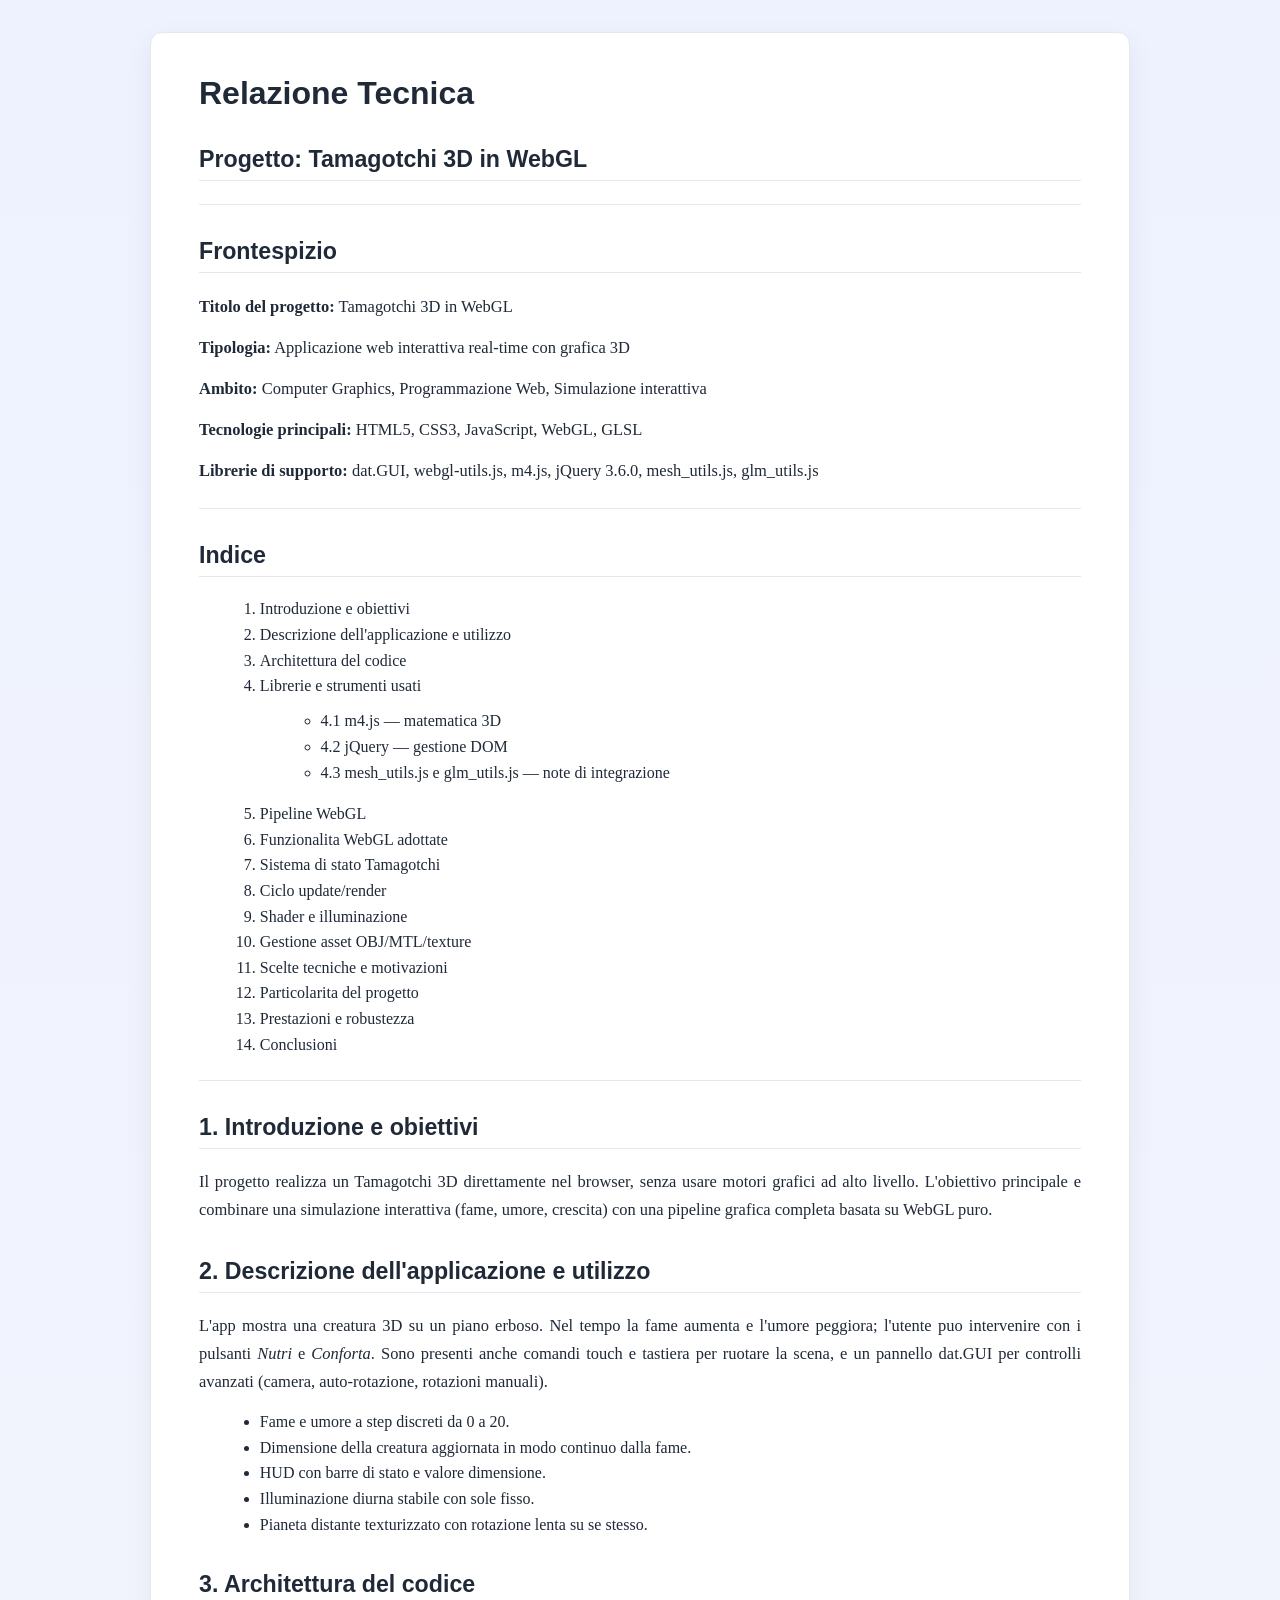
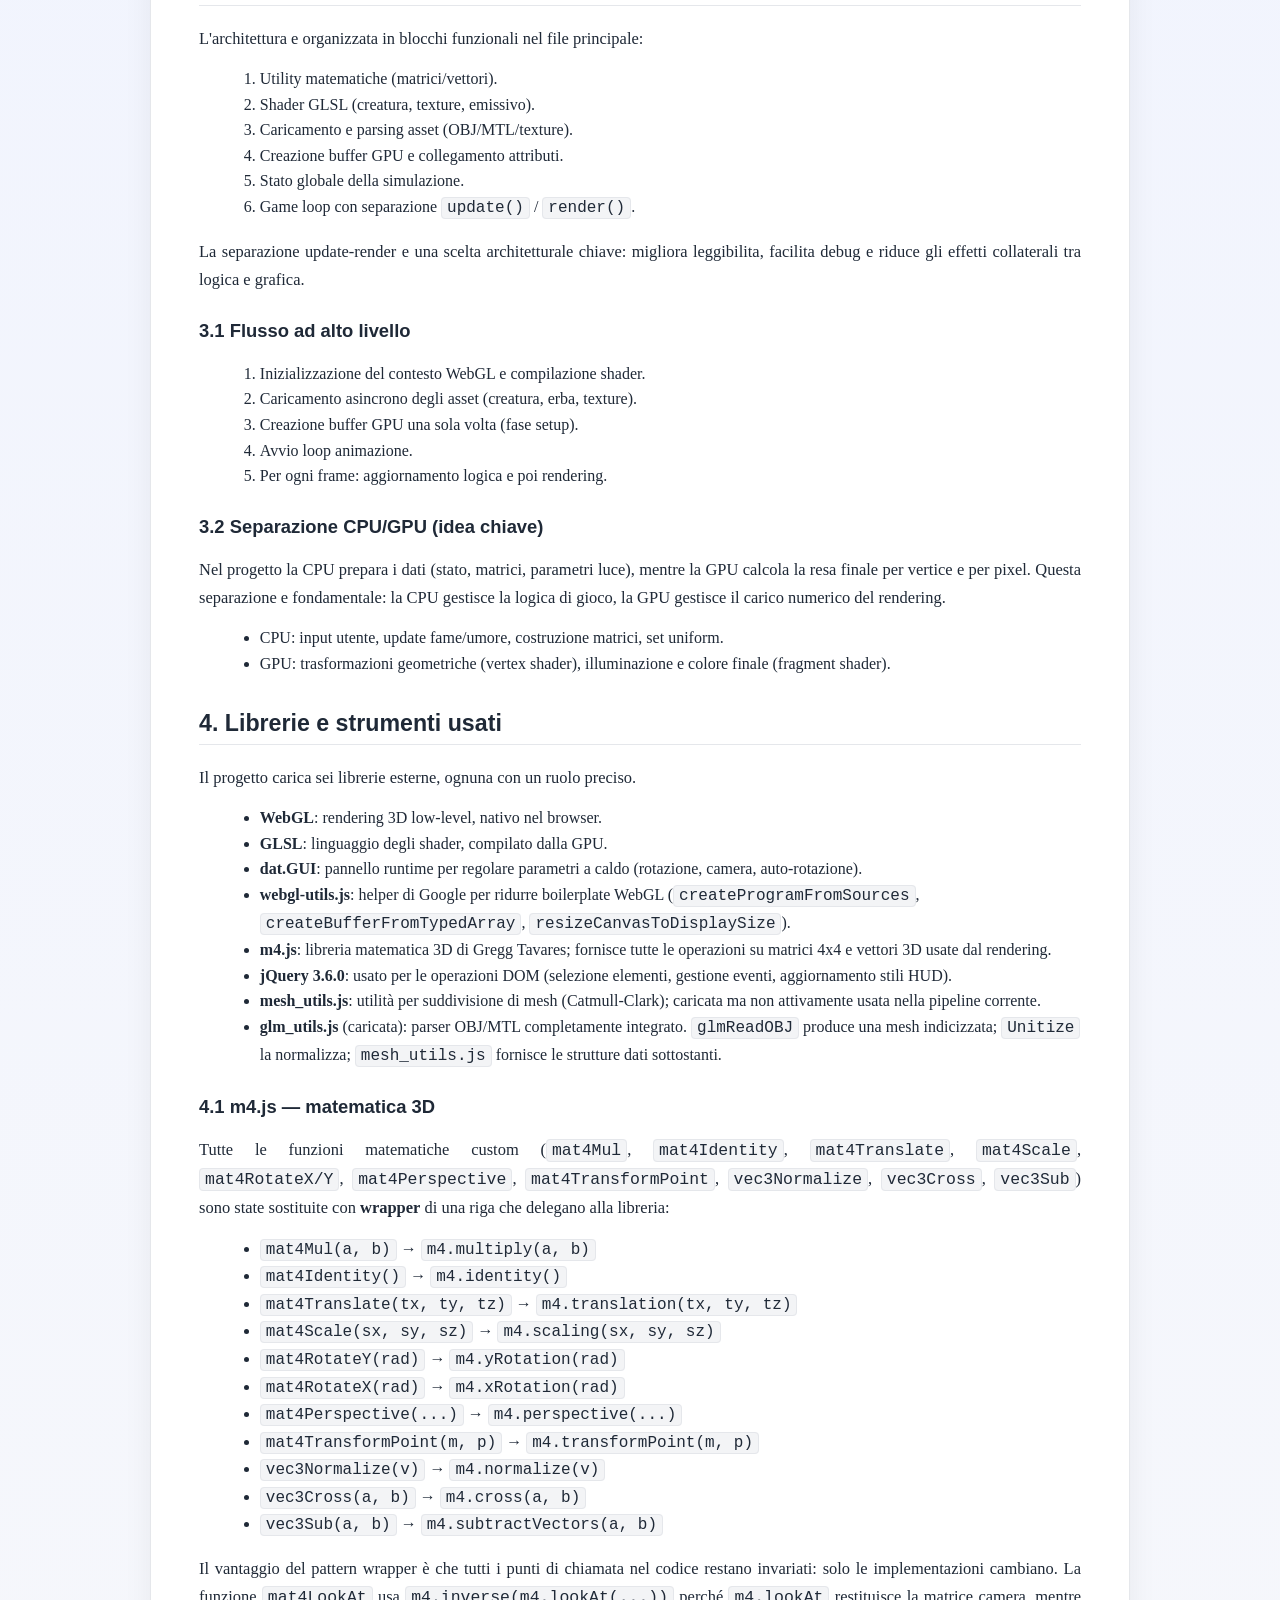
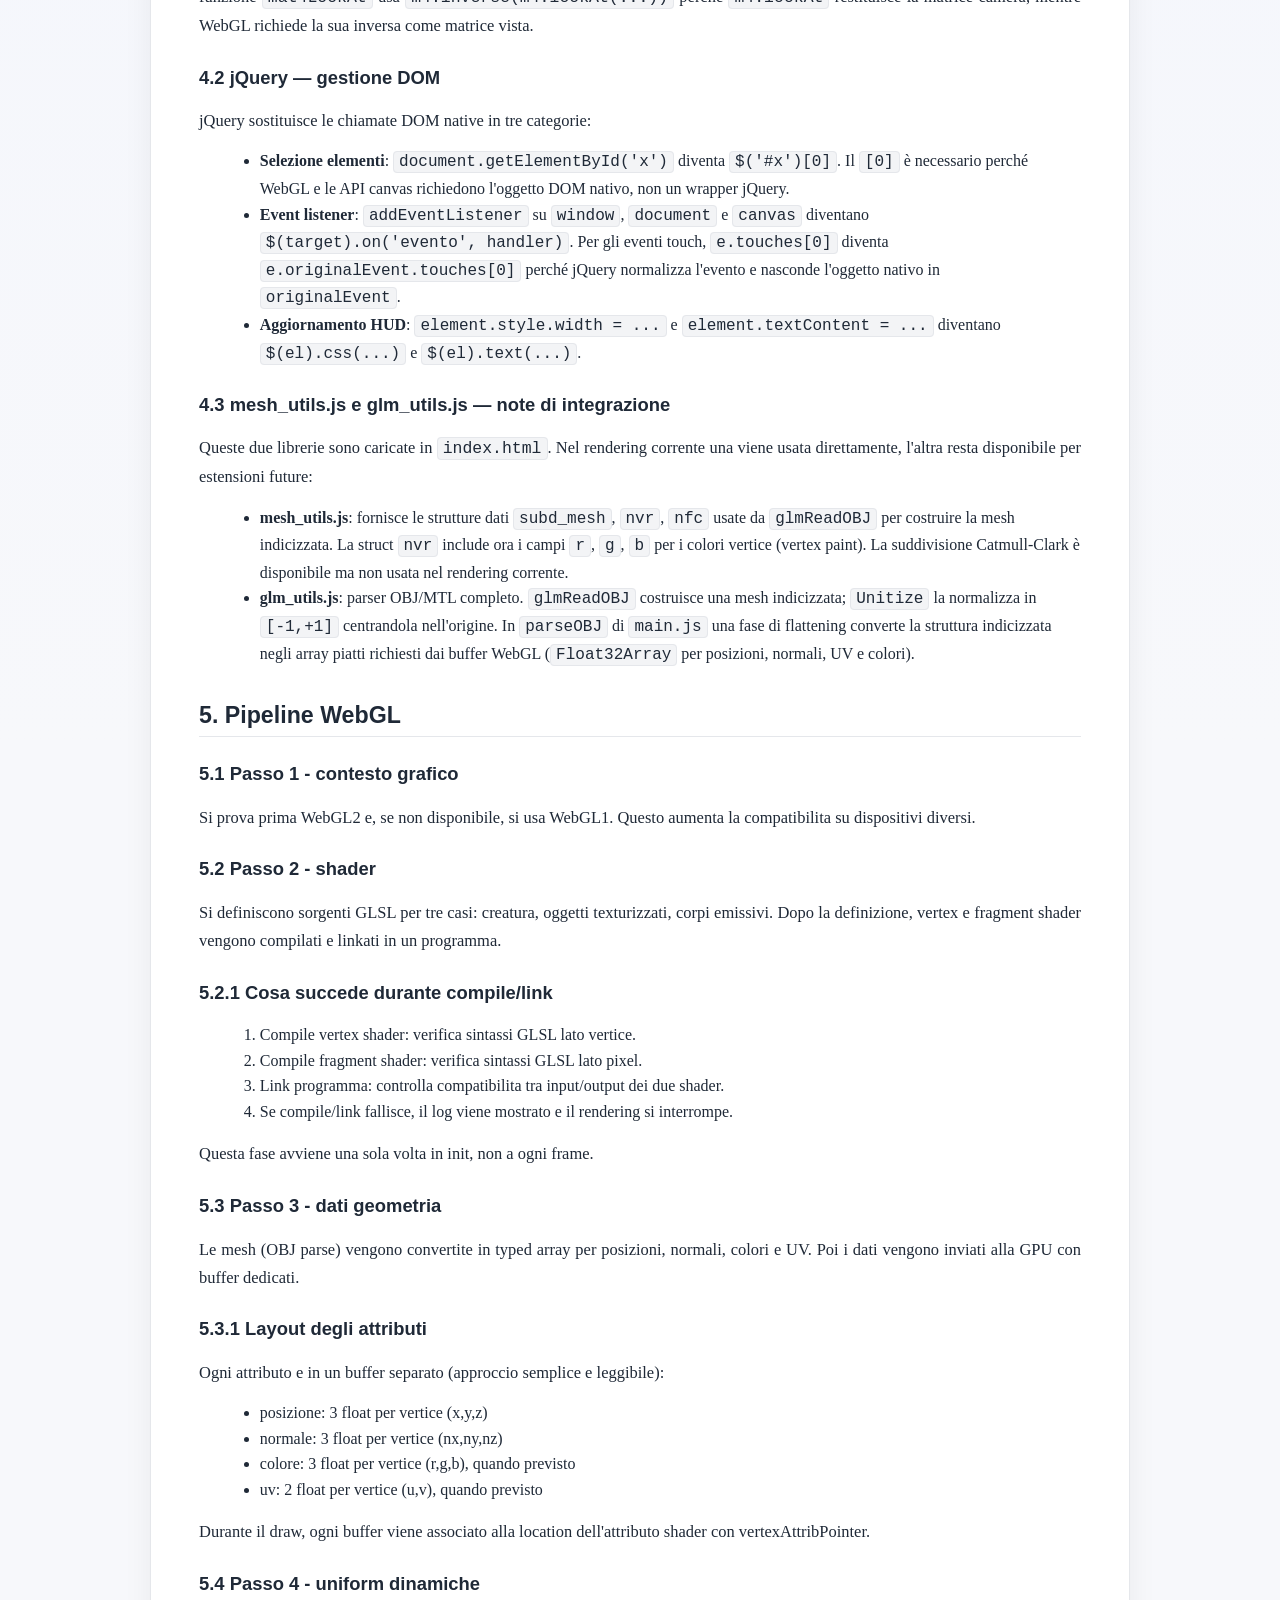
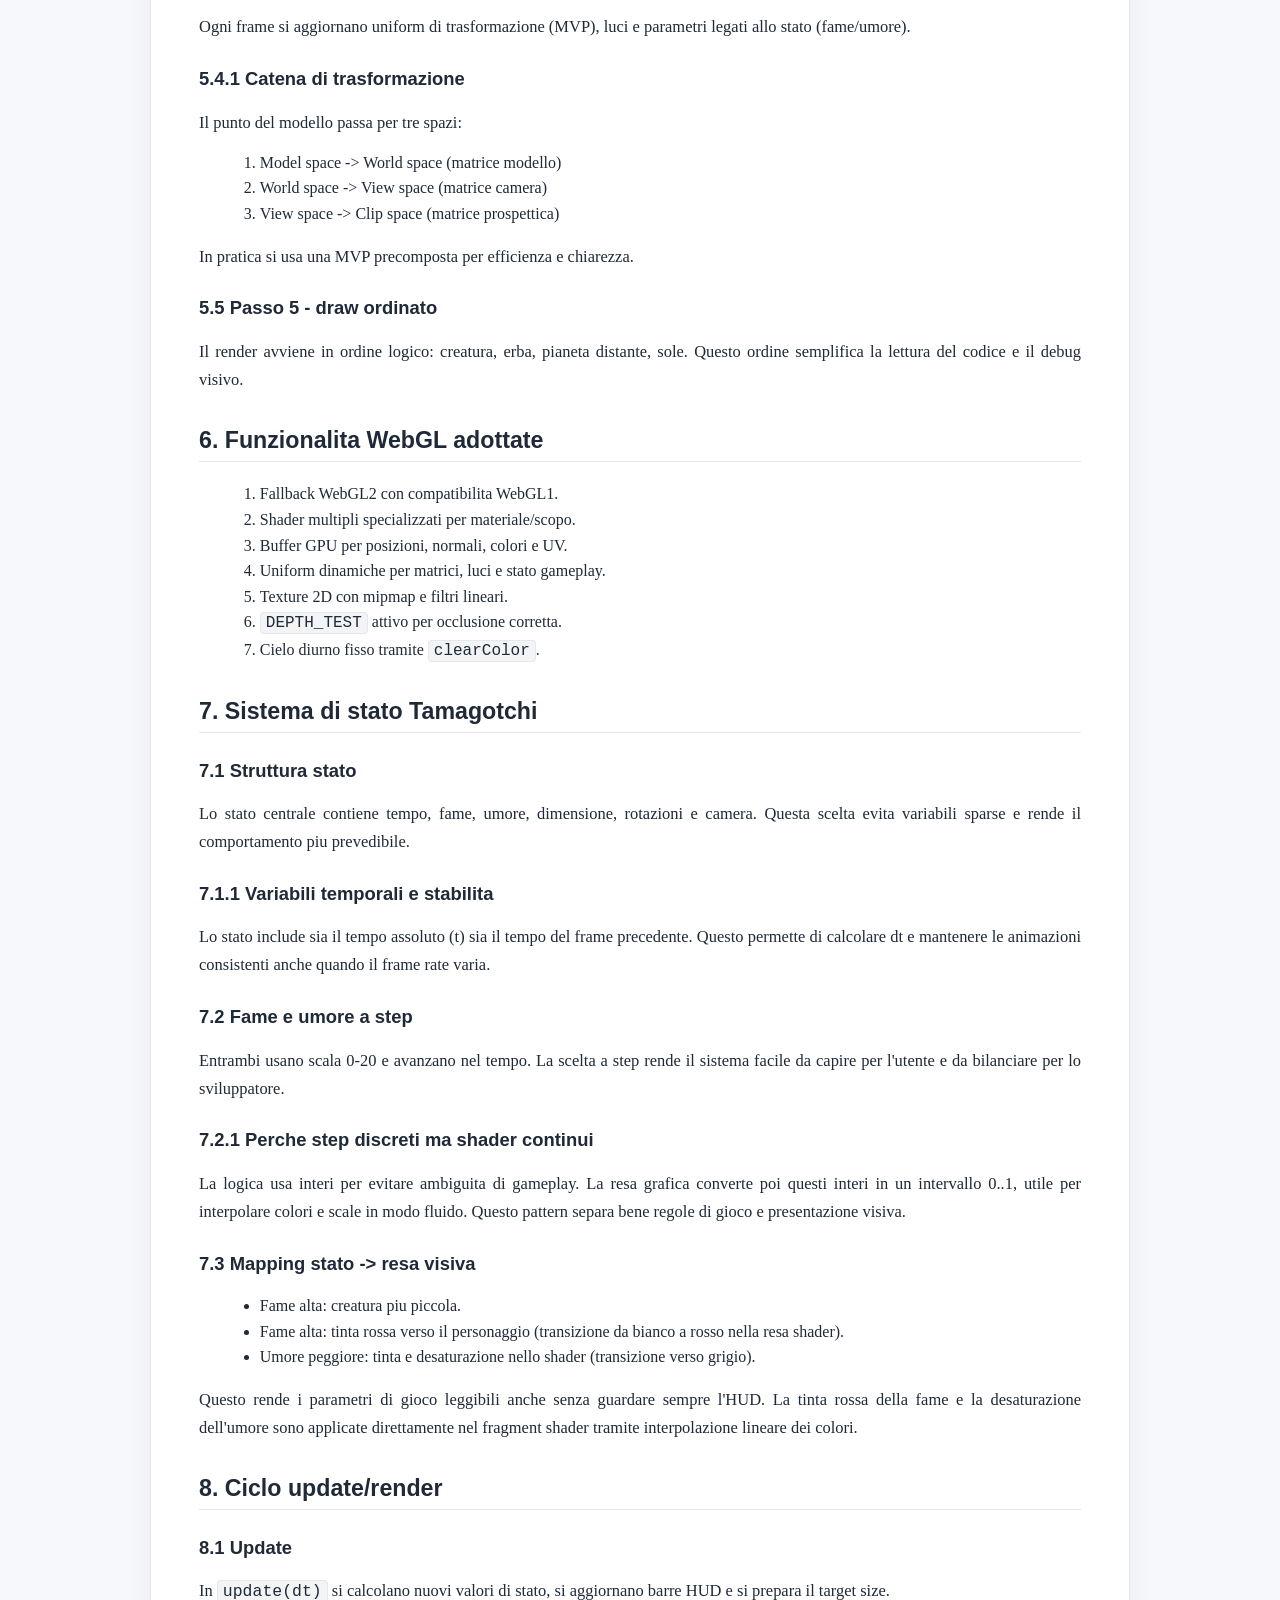
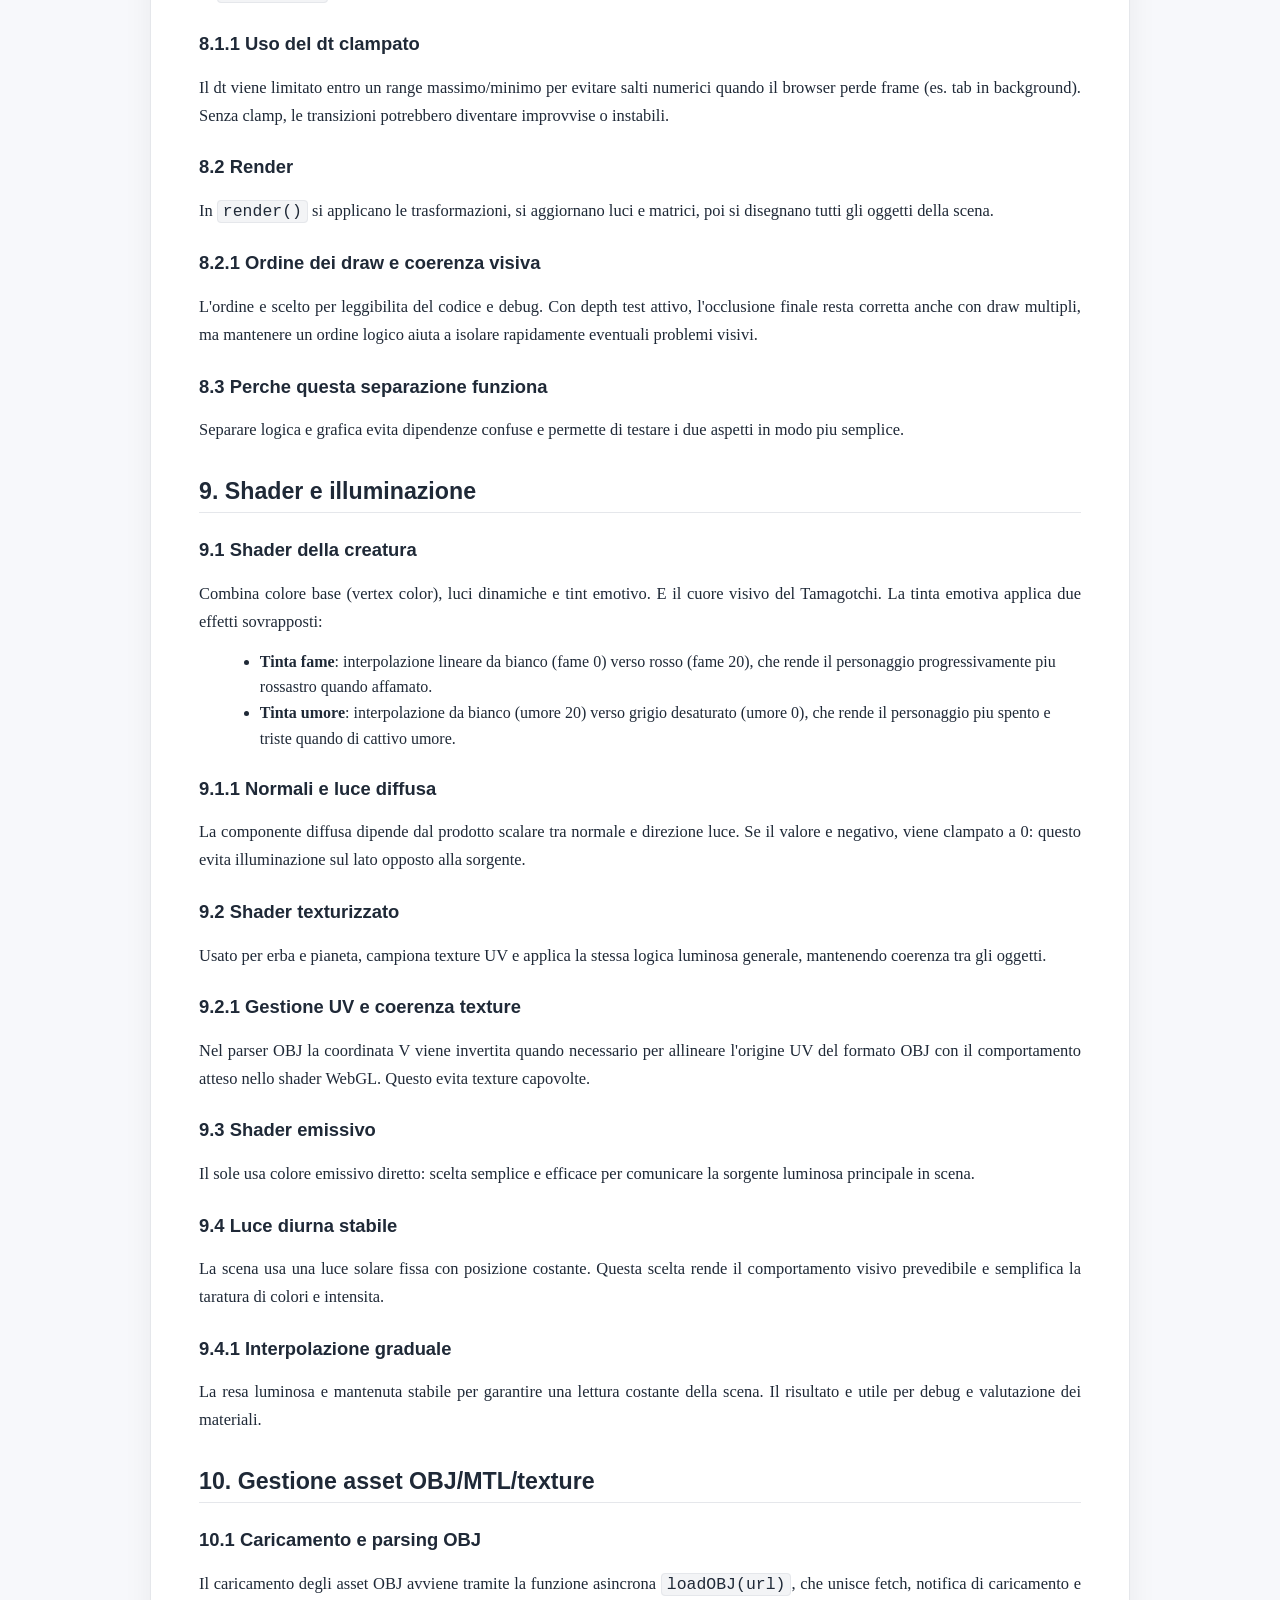
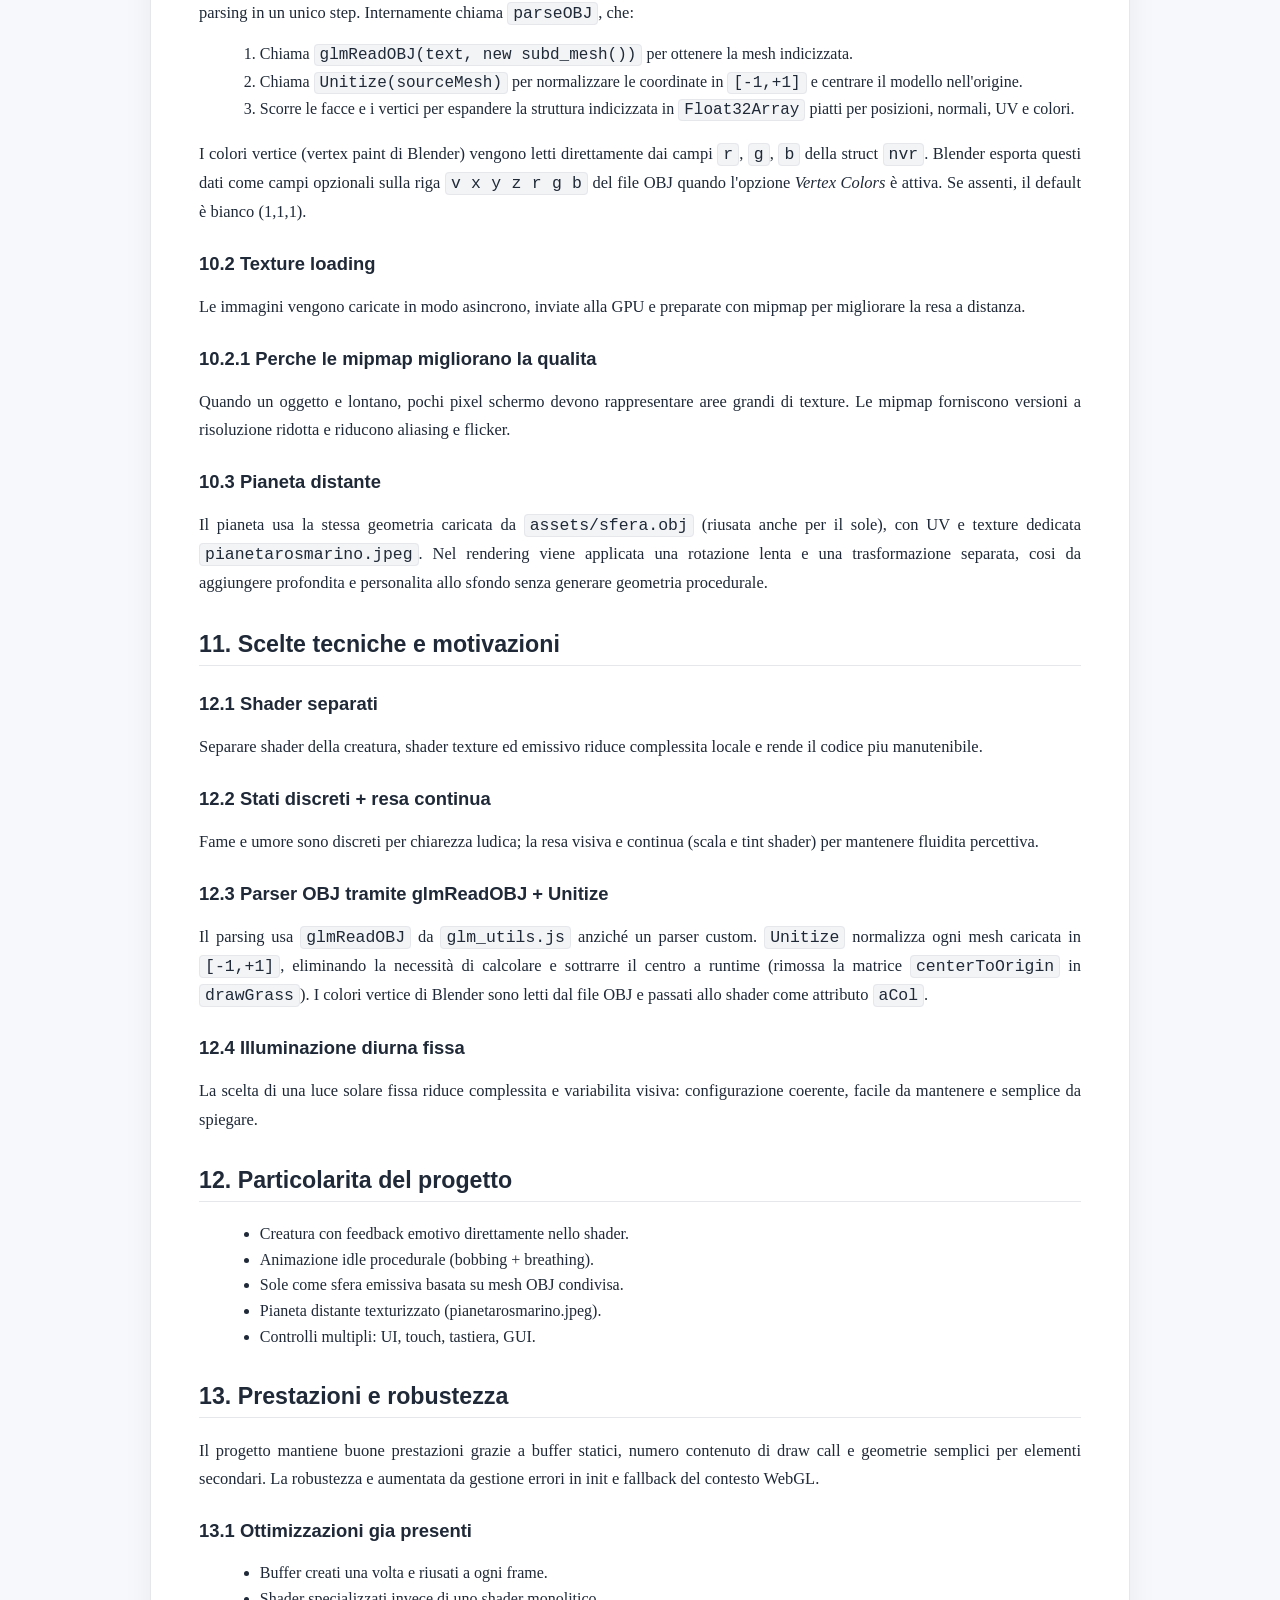
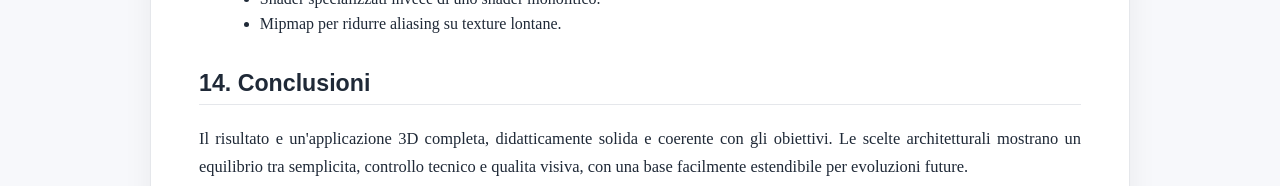
==== project/docs.html @ c786b24a "Initial commit" ====
﻿<!doctype html>
<html lang="it">
<head>
  <meta charset="utf-8">
  <meta name="viewport" content="width=device-width, initial-scale=1">
  <title>Relazione Tecnica - Tamagotchi 3D in WebGL</title>
  <style>:root{--bg:#f7f8fb;--paper:#fff;--text:#1f2937;--border:#e5e7eb;--accent:#0f766e}*{box-sizing:border-box}body{margin:0;font-family:Georgia,"Times New Roman",serif;color:var(--text);background:linear-gradient(180deg,#eef2ff 0%,var(--bg) 40%)}main{max-width:980px;margin:32px auto;background:var(--paper);border:1px solid var(--border);border-radius:12px;padding:40px 48px;box-shadow:0 10px 30px rgba(0,0,0,.06)}h1,h2,h3{font-family:"Segoe UI",Tahoma,sans-serif;line-height:1.25;margin-top:1.4em}h1{font-size:2rem;margin-top:0}h2{font-size:1.45rem;border-bottom:1px solid var(--border);padding-bottom:6px}h3{font-size:1.15rem}p{font-size:1.03rem;line-height:1.7;margin:.8em 0;text-align:justify}ul,ol{margin:.6em 0 1em 1.3em;line-height:1.6}hr{border:0;border-top:1px solid var(--border);margin:1.4em 0}code{font-family:Consolas,Monaco,monospace;background:#f3f4f6;border:1px solid #e5e7eb;border-radius:4px;padding:1px 5px}a{color:var(--accent);text-decoration:none}a:hover{text-decoration:underline}</style>
</head>
<body>
<main>
<h1>Relazione Tecnica</h1>
<h2>Progetto: Tamagotchi 3D in WebGL</h2>

<hr>

<h2>Frontespizio</h2>
<p><strong>Titolo del progetto:</strong> Tamagotchi 3D in WebGL</p>
<p><strong>Tipologia:</strong> Applicazione web interattiva real-time con grafica 3D</p>
<p><strong>Ambito:</strong> Computer Graphics, Programmazione Web, Simulazione interattiva</p>
<p><strong>Tecnologie principali:</strong> HTML5, CSS3, JavaScript, WebGL, GLSL</p>
<p><strong>Librerie di supporto:</strong> dat.GUI, webgl-utils.js, m4.js, jQuery 3.6.0, mesh_utils.js, glm_utils.js</p>

<hr>

<h2>Indice</h2>
<ol>
<li>Introduzione e obiettivi</li>
<li>Descrizione dell'applicazione e utilizzo</li>
<li>Architettura del codice</li>
<li>Librerie e strumenti usati
<ul>
<li>4.1 m4.js — matematica 3D</li>
<li>4.2 jQuery — gestione DOM</li>
<li>4.3 mesh_utils.js e glm_utils.js — note di integrazione</li>
</ul>
</li>
<li>Pipeline WebGL</li>
<li>Funzionalita WebGL adottate</li>
<li>Sistema di stato Tamagotchi</li>
<li>Ciclo update/render</li>
<li>Shader e illuminazione</li>
<li>Gestione asset OBJ/MTL/texture</li>
<li>Scelte tecniche e motivazioni</li>
<li>Particolarita del progetto</li>
<li>Prestazioni e robustezza</li>
<li>Conclusioni</li>
</ol>

<hr>

<h2>1. Introduzione e obiettivi</h2>
<p>Il progetto realizza un Tamagotchi 3D direttamente nel browser, senza usare motori grafici ad alto livello. L'obiettivo principale e combinare una simulazione interattiva (fame, umore, crescita) con una pipeline grafica completa basata su WebGL puro.</p>

<h2>2. Descrizione dell'applicazione e utilizzo</h2>
<p>L'app mostra una creatura 3D su un piano erboso. Nel tempo la fame aumenta e l'umore peggiora; l'utente puo intervenire con i pulsanti <em>Nutri</em> e <em>Conforta</em>. Sono presenti anche comandi touch e tastiera per ruotare la scena, e un pannello dat.GUI per controlli avanzati (camera, auto-rotazione, rotazioni manuali).</p>
<ul>
<li>Fame e umore a step discreti da 0 a 20.</li>
<li>Dimensione della creatura aggiornata in modo continuo dalla fame.</li>
<li>HUD con barre di stato e valore dimensione.</li>
<li>Illuminazione diurna stabile con sole fisso.</li>
<li>Pianeta distante texturizzato con rotazione lenta su se stesso.</li>
</ul>

<h2>3. Architettura del codice</h2>
<p>L'architettura e organizzata in blocchi funzionali nel file principale:</p>
<ol>
<li>Utility matematiche (matrici/vettori).</li>
<li>Shader GLSL (creatura, texture, emissivo).</li>
<li>Caricamento e parsing asset (OBJ/MTL/texture).</li>
<li>Creazione buffer GPU e collegamento attributi.</li>
<li>Stato globale della simulazione.</li>
<li>Game loop con separazione <code>update()</code> / <code>render()</code>.</li>
</ol>
<p>La separazione update-render e una scelta architetturale chiave: migliora leggibilita, facilita debug e riduce gli effetti collaterali tra logica e grafica.</p>

<h3>3.1 Flusso ad alto livello</h3>
<ol>
<li>Inizializzazione del contesto WebGL e compilazione shader.</li>
<li>Caricamento asincrono degli asset (creatura, erba, texture).</li>
<li>Creazione buffer GPU una sola volta (fase setup).</li>
<li>Avvio loop animazione.</li>
<li>Per ogni frame: aggiornamento logica e poi rendering.</li>
</ol>

<h3>3.2 Separazione CPU/GPU (idea chiave)</h3>
<p>Nel progetto la CPU prepara i dati (stato, matrici, parametri luce), mentre la GPU calcola la resa finale per vertice e per pixel. Questa separazione e fondamentale: la CPU gestisce la logica di gioco, la GPU gestisce il carico numerico del rendering.</p>
<ul>
<li>CPU: input utente, update fame/umore, costruzione matrici, set uniform.</li>
<li>GPU: trasformazioni geometriche (vertex shader), illuminazione e colore finale (fragment shader).</li>
</ul>

<h2>4. Librerie e strumenti usati</h2>
<p>Il progetto carica sei librerie esterne, ognuna con un ruolo preciso.</p>
<ul>
<li><strong>WebGL</strong>: rendering 3D low-level, nativo nel browser.</li>
<li><strong>GLSL</strong>: linguaggio degli shader, compilato dalla GPU.</li>
<li><strong>dat.GUI</strong>: pannello runtime per regolare parametri a caldo (rotazione, camera, auto-rotazione).</li>
<li><strong>webgl-utils.js</strong>: helper di Google per ridurre boilerplate WebGL (<code>createProgramFromSources</code>, <code>createBufferFromTypedArray</code>, <code>resizeCanvasToDisplaySize</code>).</li>
<li><strong>m4.js</strong>: libreria matematica 3D di Gregg Tavares; fornisce tutte le operazioni su matrici 4x4 e vettori 3D usate dal rendering.</li>
<li><strong>jQuery 3.6.0</strong>: usato per le operazioni DOM (selezione elementi, gestione eventi, aggiornamento stili HUD).</li>
<li><strong>mesh_utils.js</strong>: utilità per suddivisione di mesh (Catmull-Clark); caricata ma non attivamente usata nella pipeline corrente.</li>
<li><strong>glm_utils.js</strong> (caricata): parser OBJ/MTL completamente integrato. <code>glmReadOBJ</code> produce una mesh indicizzata; <code>Unitize</code> la normalizza; <code>mesh_utils.js</code> fornisce le strutture dati sottostanti.</li>
</ul>

<h3>4.1 m4.js — matematica 3D</h3>
<p>Tutte le funzioni matematiche custom (<code>mat4Mul</code>, <code>mat4Identity</code>, <code>mat4Translate</code>, <code>mat4Scale</code>, <code>mat4RotateX/Y</code>, <code>mat4Perspective</code>, <code>mat4TransformPoint</code>, <code>vec3Normalize</code>, <code>vec3Cross</code>, <code>vec3Sub</code>) sono state sostituite con <strong>wrapper</strong> di una riga che delegano alla libreria:</p>
<ul>
<li><code>mat4Mul(a, b)</code> → <code>m4.multiply(a, b)</code></li>
<li><code>mat4Identity()</code> → <code>m4.identity()</code></li>
<li><code>mat4Translate(tx, ty, tz)</code> → <code>m4.translation(tx, ty, tz)</code></li>
<li><code>mat4Scale(sx, sy, sz)</code> → <code>m4.scaling(sx, sy, sz)</code></li>
<li><code>mat4RotateY(rad)</code> → <code>m4.yRotation(rad)</code></li>
<li><code>mat4RotateX(rad)</code> → <code>m4.xRotation(rad)</code></li>
<li><code>mat4Perspective(...)</code> → <code>m4.perspective(...)</code></li>
<li><code>mat4TransformPoint(m, p)</code> → <code>m4.transformPoint(m, p)</code></li>
<li><code>vec3Normalize(v)</code> → <code>m4.normalize(v)</code></li>
<li><code>vec3Cross(a, b)</code> → <code>m4.cross(a, b)</code></li>
<li><code>vec3Sub(a, b)</code> → <code>m4.subtractVectors(a, b)</code></li>
</ul>
<p>Il vantaggio del pattern wrapper è che tutti i punti di chiamata nel codice restano invariati: solo le implementazioni cambiano. La funzione <code>mat4LookAt</code> usa <code>m4.inverse(m4.lookAt(...))</code> perché <code>m4.lookAt</code> restituisce la matrice camera, mentre WebGL richiede la sua inversa come matrice vista.</p>

<h3>4.2 jQuery — gestione DOM</h3>
<p>jQuery sostituisce le chiamate DOM native in tre categorie:</p>
<ul>
<li><strong>Selezione elementi</strong>: <code>document.getElementById('x')</code> diventa <code>$('#x')[0]</code>. Il <code>[0]</code> è necessario perché WebGL e le API canvas richiedono l'oggetto DOM nativo, non un wrapper jQuery.</li>
<li><strong>Event listener</strong>: <code>addEventListener</code> su <code>window</code>, <code>document</code> e <code>canvas</code> diventano <code>$(target).on('evento', handler)</code>. Per gli eventi touch, <code>e.touches[0]</code> diventa <code>e.originalEvent.touches[0]</code> perché jQuery normalizza l'evento e nasconde l'oggetto nativo in <code>originalEvent</code>.</li>
<li><strong>Aggiornamento HUD</strong>: <code>element.style.width = ...</code> e <code>element.textContent = ...</code> diventano <code>$(el).css(...)</code> e <code>$(el).text(...)</code>.</li>
</ul>

<h3>4.3 mesh_utils.js e glm_utils.js — note di integrazione</h3>
<p>Queste due librerie sono caricate in <code>index.html</code>. Nel rendering corrente una viene usata direttamente, l'altra resta disponibile per estensioni future:</p>
<ul>
<li><strong>mesh_utils.js</strong>: fornisce le strutture dati <code>subd_mesh</code>, <code>nvr</code>, <code>nfc</code> usate da <code>glmReadOBJ</code> per costruire la mesh indicizzata. La struct <code>nvr</code> include ora i campi <code>r</code>, <code>g</code>, <code>b</code> per i colori vertice (vertex paint). La suddivisione Catmull-Clark è disponibile ma non usata nel rendering corrente.</li>
<li><strong>glm_utils.js</strong>: parser OBJ/MTL completo. <code>glmReadOBJ</code> costruisce una mesh indicizzata; <code>Unitize</code> la normalizza in <code>[-1,+1]</code> centrandola nell'origine. In <code>parseOBJ</code> di <code>main.js</code> una fase di flattening converte la struttura indicizzata negli array piatti richiesti dai buffer WebGL (<code>Float32Array</code> per posizioni, normali, UV e colori).</li>
</ul>

<h2>5. Pipeline WebGL</h2>
<h3>5.1 Passo 1 - contesto grafico</h3>
<p>Si prova prima WebGL2 e, se non disponibile, si usa WebGL1. Questo aumenta la compatibilita su dispositivi diversi.</p>

<h3>5.2 Passo 2 - shader</h3>
<p>Si definiscono sorgenti GLSL per tre casi: creatura, oggetti texturizzati, corpi emissivi. Dopo la definizione, vertex e fragment shader vengono compilati e linkati in un programma.</p>

<h3>5.2.1 Cosa succede durante compile/link</h3>
<ol>
<li>Compile vertex shader: verifica sintassi GLSL lato vertice.</li>
<li>Compile fragment shader: verifica sintassi GLSL lato pixel.</li>
<li>Link programma: controlla compatibilita tra input/output dei due shader.</li>
<li>Se compile/link fallisce, il log viene mostrato e il rendering si interrompe.</li>
</ol>
<p>Questa fase avviene una sola volta in init, non a ogni frame.</p>

<h3>5.3 Passo 3 - dati geometria</h3>
<p>Le mesh (OBJ parse) vengono convertite in typed array per posizioni, normali, colori e UV. Poi i dati vengono inviati alla GPU con buffer dedicati.</p>

<h3>5.3.1 Layout degli attributi</h3>
<p>Ogni attributo e in un buffer separato (approccio semplice e leggibile):</p>
<ul>
<li>posizione: 3 float per vertice (x,y,z)</li>
<li>normale: 3 float per vertice (nx,ny,nz)</li>
<li>colore: 3 float per vertice (r,g,b), quando previsto</li>
<li>uv: 2 float per vertice (u,v), quando previsto</li>
</ul>
<p>Durante il draw, ogni buffer viene associato alla location dell'attributo shader con vertexAttribPointer.</p>

<h3>5.4 Passo 4 - uniform dinamiche</h3>
<p>Ogni frame si aggiornano uniform di trasformazione (MVP), luci e parametri legati allo stato (fame/umore).</p>

<h3>5.4.1 Catena di trasformazione</h3>
<p>Il punto del modello passa per tre spazi:</p>
<ol>
<li>Model space -> World space (matrice modello)</li>
<li>World space -> View space (matrice camera)</li>
<li>View space -> Clip space (matrice prospettica)</li>
</ol>
<p>In pratica si usa una MVP precomposta per efficienza e chiarezza.</p>

<h3>5.5 Passo 5 - draw ordinato</h3>
<p>Il render avviene in ordine logico: creatura, erba, pianeta distante, sole. Questo ordine semplifica la lettura del codice e il debug visivo.</p>

<h2>6. Funzionalita WebGL adottate</h2>
<ol>
<li>Fallback WebGL2 con compatibilita WebGL1.</li>
<li>Shader multipli specializzati per materiale/scopo.</li>
<li>Buffer GPU per posizioni, normali, colori e UV.</li>
<li>Uniform dinamiche per matrici, luci e stato gameplay.</li>
<li>Texture 2D con mipmap e filtri lineari.</li>
<li><code>DEPTH_TEST</code> attivo per occlusione corretta.</li>
<li>Cielo diurno fisso tramite <code>clearColor</code>.</li>
</ol>

<h2>7. Sistema di stato Tamagotchi</h2>
<h3>7.1 Struttura stato</h3>
<p>Lo stato centrale contiene tempo, fame, umore, dimensione, rotazioni e camera. Questa scelta evita variabili sparse e rende il comportamento piu prevedibile.</p>

<h3>7.1.1 Variabili temporali e stabilita</h3>
<p>Lo stato include sia il tempo assoluto (t) sia il tempo del frame precedente. Questo permette di calcolare dt e mantenere le animazioni consistenti anche quando il frame rate varia.</p>

<h3>7.2 Fame e umore a step</h3>
<p>Entrambi usano scala 0-20 e avanzano nel tempo. La scelta a step rende il sistema facile da capire per l'utente e da bilanciare per lo sviluppatore.</p>

<h3>7.2.1 Perche step discreti ma shader continui</h3>
<p>La logica usa interi per evitare ambiguita di gameplay. La resa grafica converte poi questi interi in un intervallo 0..1, utile per interpolare colori e scale in modo fluido. Questo pattern separa bene regole di gioco e presentazione visiva.</p>

<h3>7.3 Mapping stato -> resa visiva</h3>
<ul>
<li>Fame alta: creatura piu piccola.</li>
<li>Fame alta: tinta rossa verso il personaggio (transizione da bianco a rosso nella resa shader).</li>
<li>Umore peggiore: tinta e desaturazione nello shader (transizione verso grigio).</li>
</ul>
<p>Questo rende i parametri di gioco leggibili anche senza guardare sempre l'HUD. La tinta rossa della fame e la desaturazione dell'umore sono applicate direttamente nel fragment shader tramite interpolazione lineare dei colori.</p>

<h2>8. Ciclo update/render</h2>
<h3>8.1 Update</h3>
<p>In <code>update(dt)</code> si calcolano nuovi valori di stato, si aggiornano barre HUD e si prepara il target size.</p>

<h3>8.1.1 Uso del dt clampato</h3>
<p>Il dt viene limitato entro un range massimo/minimo per evitare salti numerici quando il browser perde frame (es. tab in background). Senza clamp, le transizioni potrebbero diventare improvvise o instabili.</p>

<h3>8.2 Render</h3>
<p>In <code>render()</code> si applicano le trasformazioni, si aggiornano luci e matrici, poi si disegnano tutti gli oggetti della scena.</p>

<h3>8.2.1 Ordine dei draw e coerenza visiva</h3>
<p>L'ordine e scelto per leggibilita del codice e debug. Con depth test attivo, l'occlusione finale resta corretta anche con draw multipli, ma mantenere un ordine logico aiuta a isolare rapidamente eventuali problemi visivi.</p>

<h3>8.3 Perche questa separazione funziona</h3>
<p>Separare logica e grafica evita dipendenze confuse e permette di testare i due aspetti in modo piu semplice.</p>

<h2>9. Shader e illuminazione</h2>
<h3>9.1 Shader della creatura</h3>
<p>Combina colore base (vertex color), luci dinamiche e tint emotivo. E il cuore visivo del Tamagotchi. La tinta emotiva applica due effetti sovrapposti:</p>
<ul>
<li><strong>Tinta fame</strong>: interpolazione lineare da bianco (fame 0) verso rosso (fame 20), che rende il personaggio progressivamente piu rossastro quando affamato.</li>
<li><strong>Tinta umore</strong>: interpolazione da bianco (umore 20) verso grigio desaturato (umore 0), che rende il personaggio piu spento e triste quando di cattivo umore.</li>
</ul>

<h3>9.1.1 Normali e luce diffusa</h3>
<p>La componente diffusa dipende dal prodotto scalare tra normale e direzione luce. Se il valore e negativo, viene clampato a 0: questo evita illuminazione sul lato opposto alla sorgente.</p>

<h3>9.2 Shader texturizzato</h3>
<p>Usato per erba e pianeta, campiona texture UV e applica la stessa logica luminosa generale, mantenendo coerenza tra gli oggetti.</p>

<h3>9.2.1 Gestione UV e coerenza texture</h3>
<p>Nel parser OBJ la coordinata V viene invertita quando necessario per allineare l'origine UV del formato OBJ con il comportamento atteso nello shader WebGL. Questo evita texture capovolte.</p>

<h3>9.3 Shader emissivo</h3>
<p>Il sole usa colore emissivo diretto: scelta semplice e efficace per comunicare la sorgente luminosa principale in scena.</p>

<h3>9.4 Luce diurna stabile</h3>
<p>La scena usa una luce solare fissa con posizione costante. Questa scelta rende il comportamento visivo prevedibile e semplifica la taratura di colori e intensita.</p>

<h3>9.4.1 Interpolazione graduale</h3>
<p>La resa luminosa e mantenuta stabile per garantire una lettura costante della scena. Il risultato e utile per debug e valutazione dei materiali.</p>

<h2>10. Gestione asset OBJ/MTL/texture</h2>
<h3>10.1 Caricamento e parsing OBJ</h3>
<p>Il caricamento degli asset OBJ avviene tramite la funzione asincrona <code>loadOBJ(url)</code>, che unisce fetch, notifica di caricamento e parsing in un unico step. Internamente chiama <code>parseOBJ</code>, che:</p>
<ol>
<li>Chiama <code>glmReadOBJ(text, new subd_mesh())</code> per ottenere la mesh indicizzata.</li>
<li>Chiama <code>Unitize(sourceMesh)</code> per normalizzare le coordinate in <code>[-1,+1]</code> e centrare il modello nell'origine.</li>
<li>Scorre le facce e i vertici per espandere la struttura indicizzata in <code>Float32Array</code> piatti per posizioni, normali, UV e colori.</li>
</ol>
<p>I colori vertice (vertex paint di Blender) vengono letti direttamente dai campi <code>r</code>, <code>g</code>, <code>b</code> della struct <code>nvr</code>. Blender esporta questi dati come campi opzionali sulla riga <code>v x y z r g b</code> del file OBJ quando l'opzione <em>Vertex Colors</em> è attiva. Se assenti, il default è bianco (1,1,1).</p>

<h3>10.2 Texture loading</h3>
<p>Le immagini vengono caricate in modo asincrono, inviate alla GPU e preparate con mipmap per migliorare la resa a distanza.</p>

<h3>10.2.1 Perche le mipmap migliorano la qualita</h3>
<p>Quando un oggetto e lontano, pochi pixel schermo devono rappresentare aree grandi di texture. Le mipmap forniscono versioni a risoluzione ridotta e riducono aliasing e flicker.</p>

<h3>10.3 Pianeta distante</h3>
<p>Il pianeta usa la stessa geometria caricata da <code>assets/sfera.obj</code> (riusata anche per il sole), con UV e texture dedicata <code>pianetarosmarino.jpeg</code>. Nel rendering viene applicata una rotazione lenta e una trasformazione separata, cosi da aggiungere profondita e personalita allo sfondo senza generare geometria procedurale.</p>

<h2>11. Scelte tecniche e motivazioni</h2>
<h3>12.1 Shader separati</h3>
<p>Separare shader della creatura, shader texture ed emissivo riduce complessita locale e rende il codice piu manutenibile.</p>
<h3>12.2 Stati discreti + resa continua</h3>
<p>Fame e umore sono discreti per chiarezza ludica; la resa visiva e continua (scala e tint shader) per mantenere fluidita percettiva.</p>
<h3>12.3 Parser OBJ tramite glmReadOBJ + Unitize</h3>
<p>Il parsing usa <code>glmReadOBJ</code> da <code>glm_utils.js</code> anziché un parser custom. <code>Unitize</code> normalizza ogni mesh caricata in <code>[-1,+1]</code>, eliminando la necessità di calcolare e sottrarre il centro a runtime (rimossa la matrice <code>centerToOrigin</code> in <code>drawGrass</code>). I colori vertice di Blender sono letti dal file OBJ e passati allo shader come attributo <code>aCol</code>.</p>
<h3>12.4 Illuminazione diurna fissa</h3>
<p>La scelta di una luce solare fissa riduce complessita e variabilita visiva: configurazione coerente, facile da mantenere e semplice da spiegare.</p>

<h2>12. Particolarita del progetto</h2>
<ul>
<li>Creatura con feedback emotivo direttamente nello shader.</li>
<li>Animazione idle procedurale (bobbing + breathing).</li>
<li>Sole come sfera emissiva basata su mesh OBJ condivisa.</li>
<li>Pianeta distante texturizzato (pianetarosmarino.jpeg).</li>
<li>Controlli multipli: UI, touch, tastiera, GUI.</li>
</ul>

<h2>13. Prestazioni e robustezza</h2>
<p>Il progetto mantiene buone prestazioni grazie a buffer statici, numero contenuto di draw call e geometrie semplici per elementi secondari. La robustezza e aumentata da gestione errori in init e fallback del contesto WebGL.</p>

<h3>13.1 Ottimizzazioni gia presenti</h3>
<ul>
<li>Buffer creati una volta e riusati a ogni frame.</li>
<li>Shader specializzati invece di uno shader monolitico.</li>
<li>Mipmap per ridurre aliasing su texture lontane.</li>
</ul>

<h2>14. Conclusioni</h2>
<p>Il risultato e un'applicazione 3D completa, didatticamente solida e coerente con gli obiettivi. Le scelte architetturali mostrano un equilibrio tra semplicita, controllo tecnico e qualita visiva, con una base facilmente estendibile per evoluzioni future.</p>
</main>
</body>
</html>
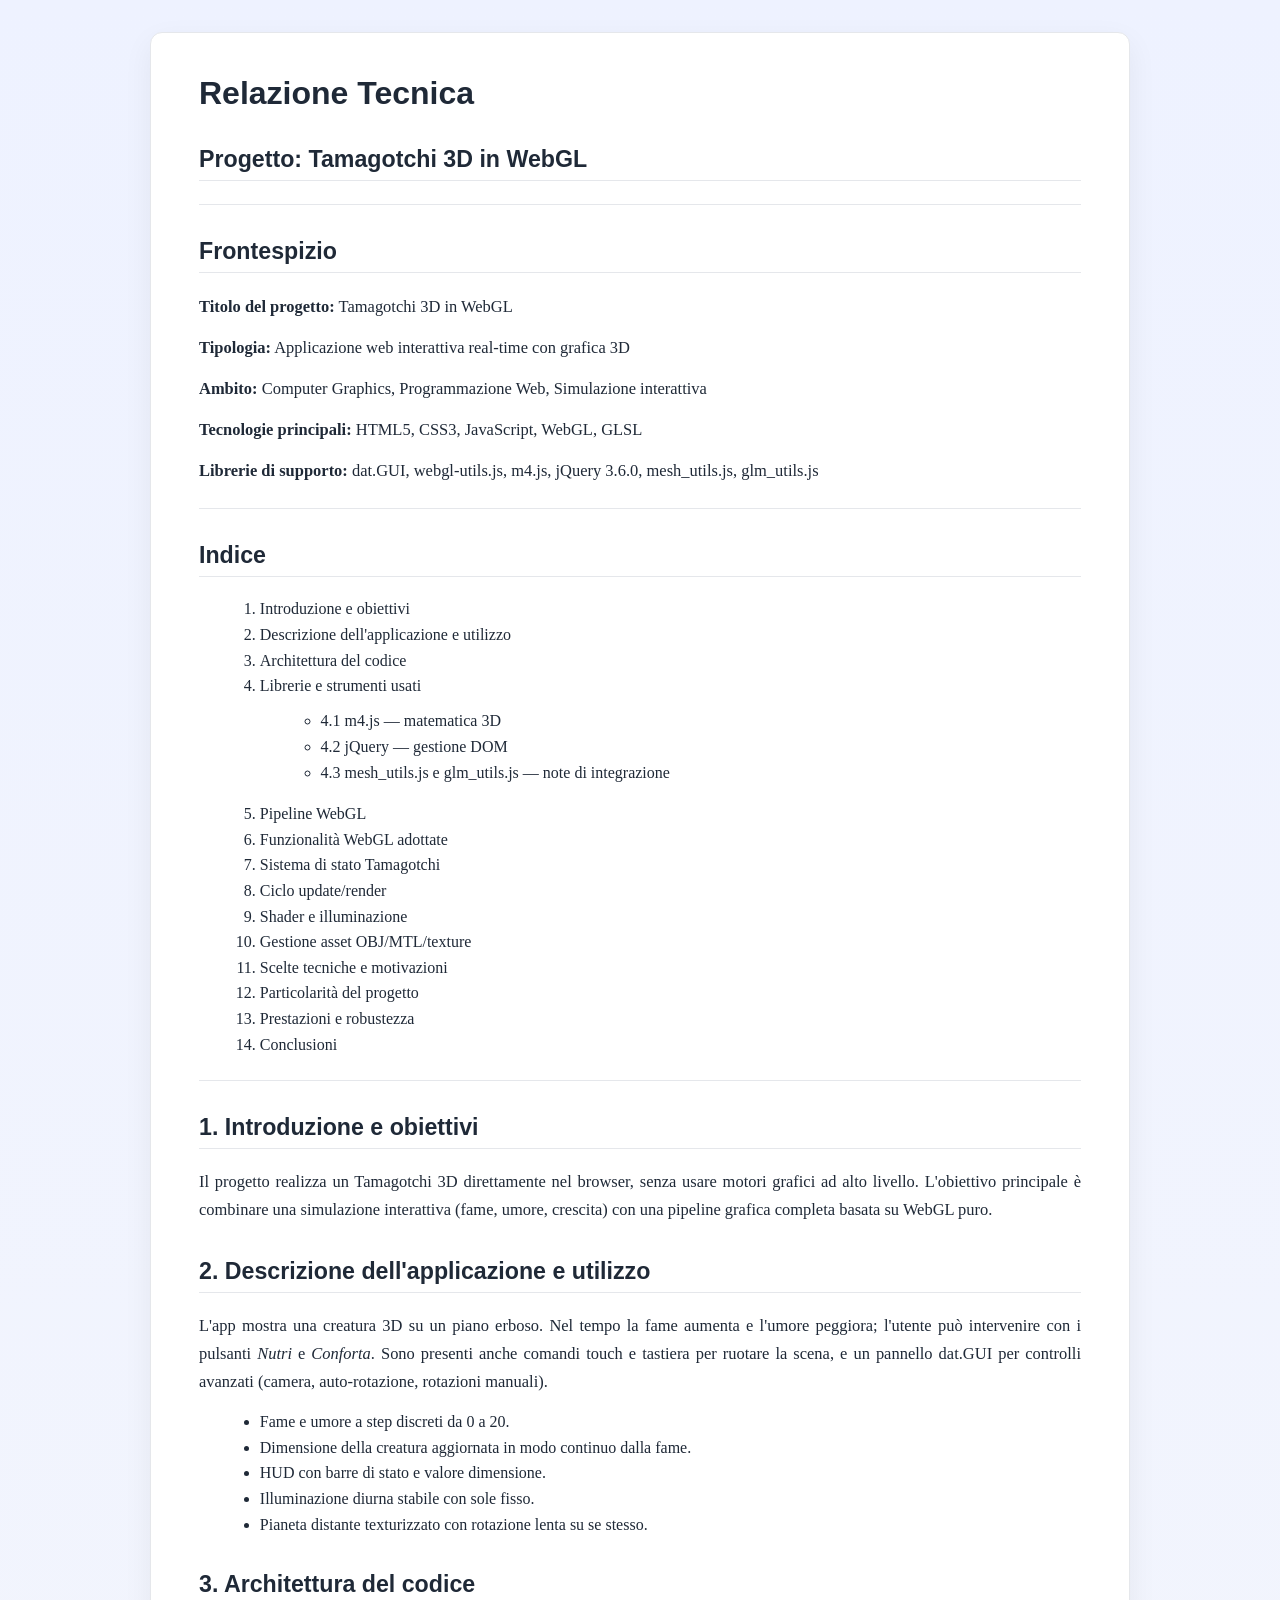
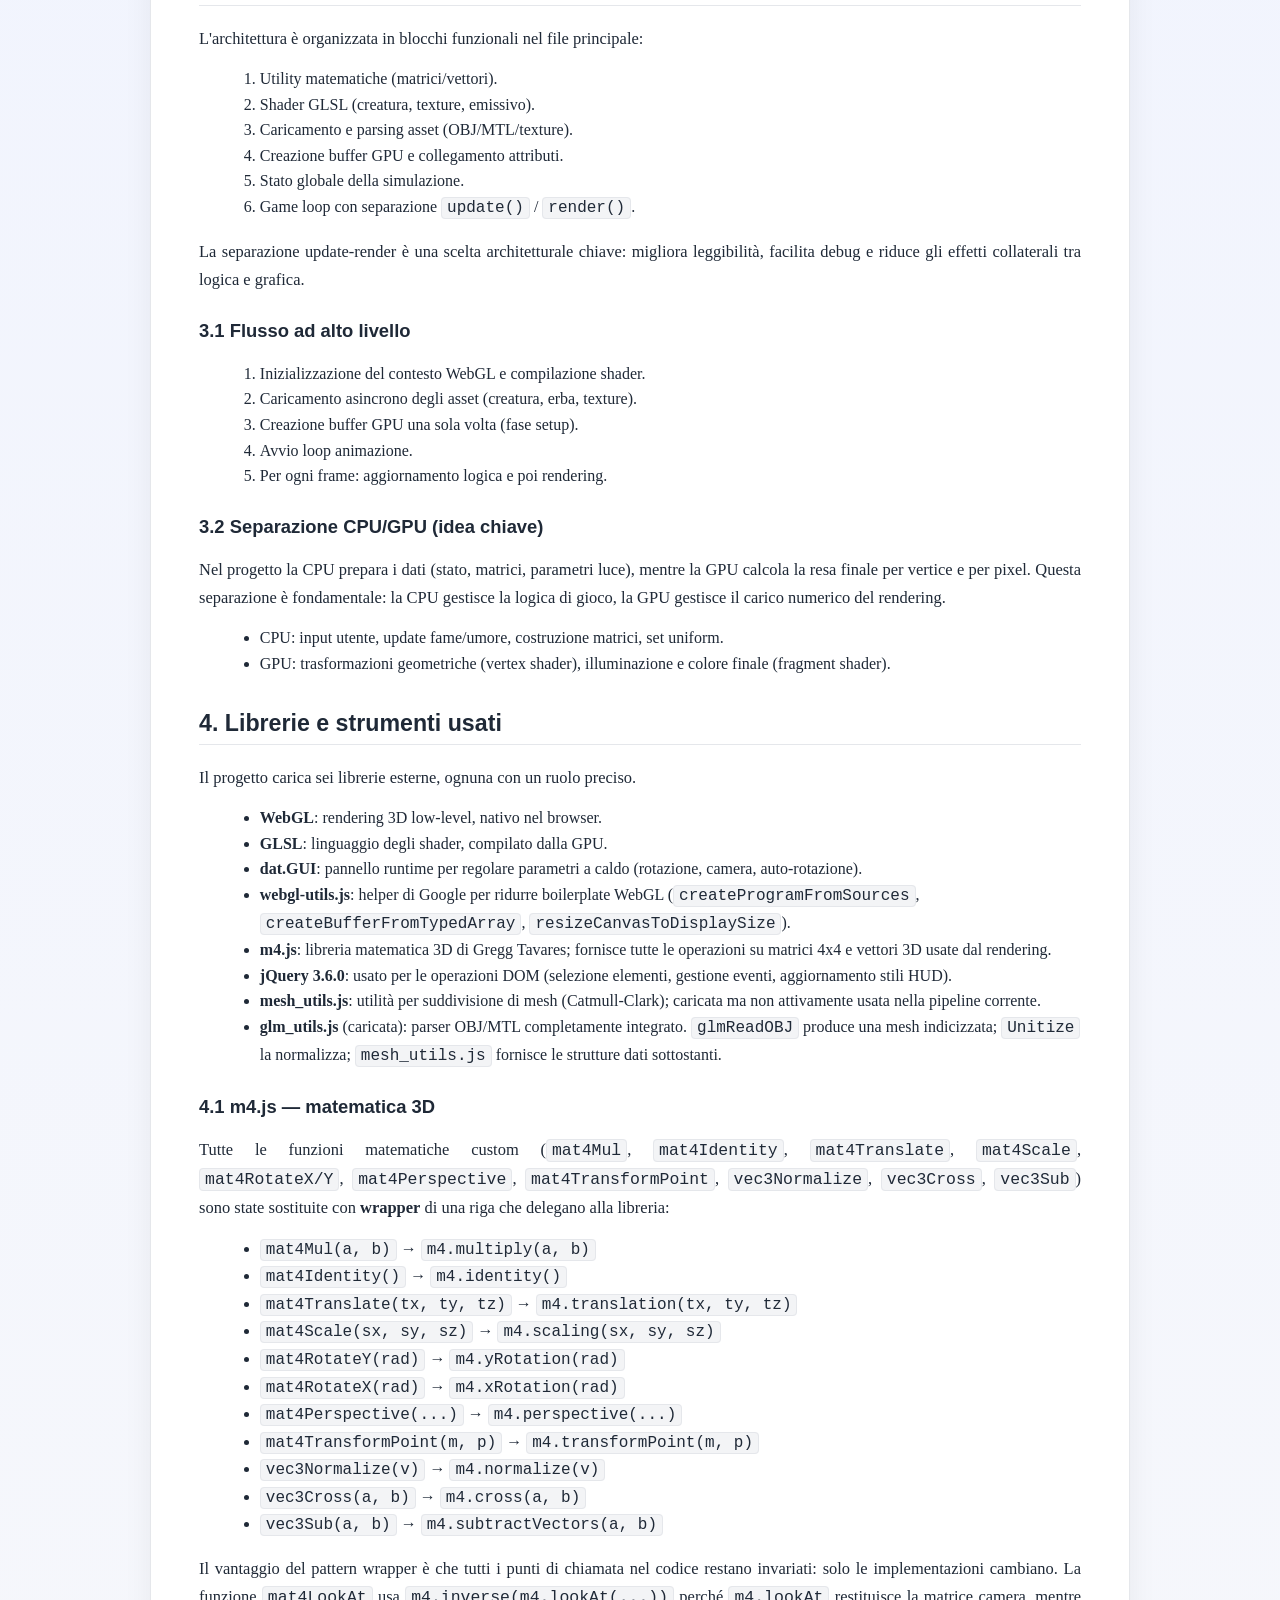
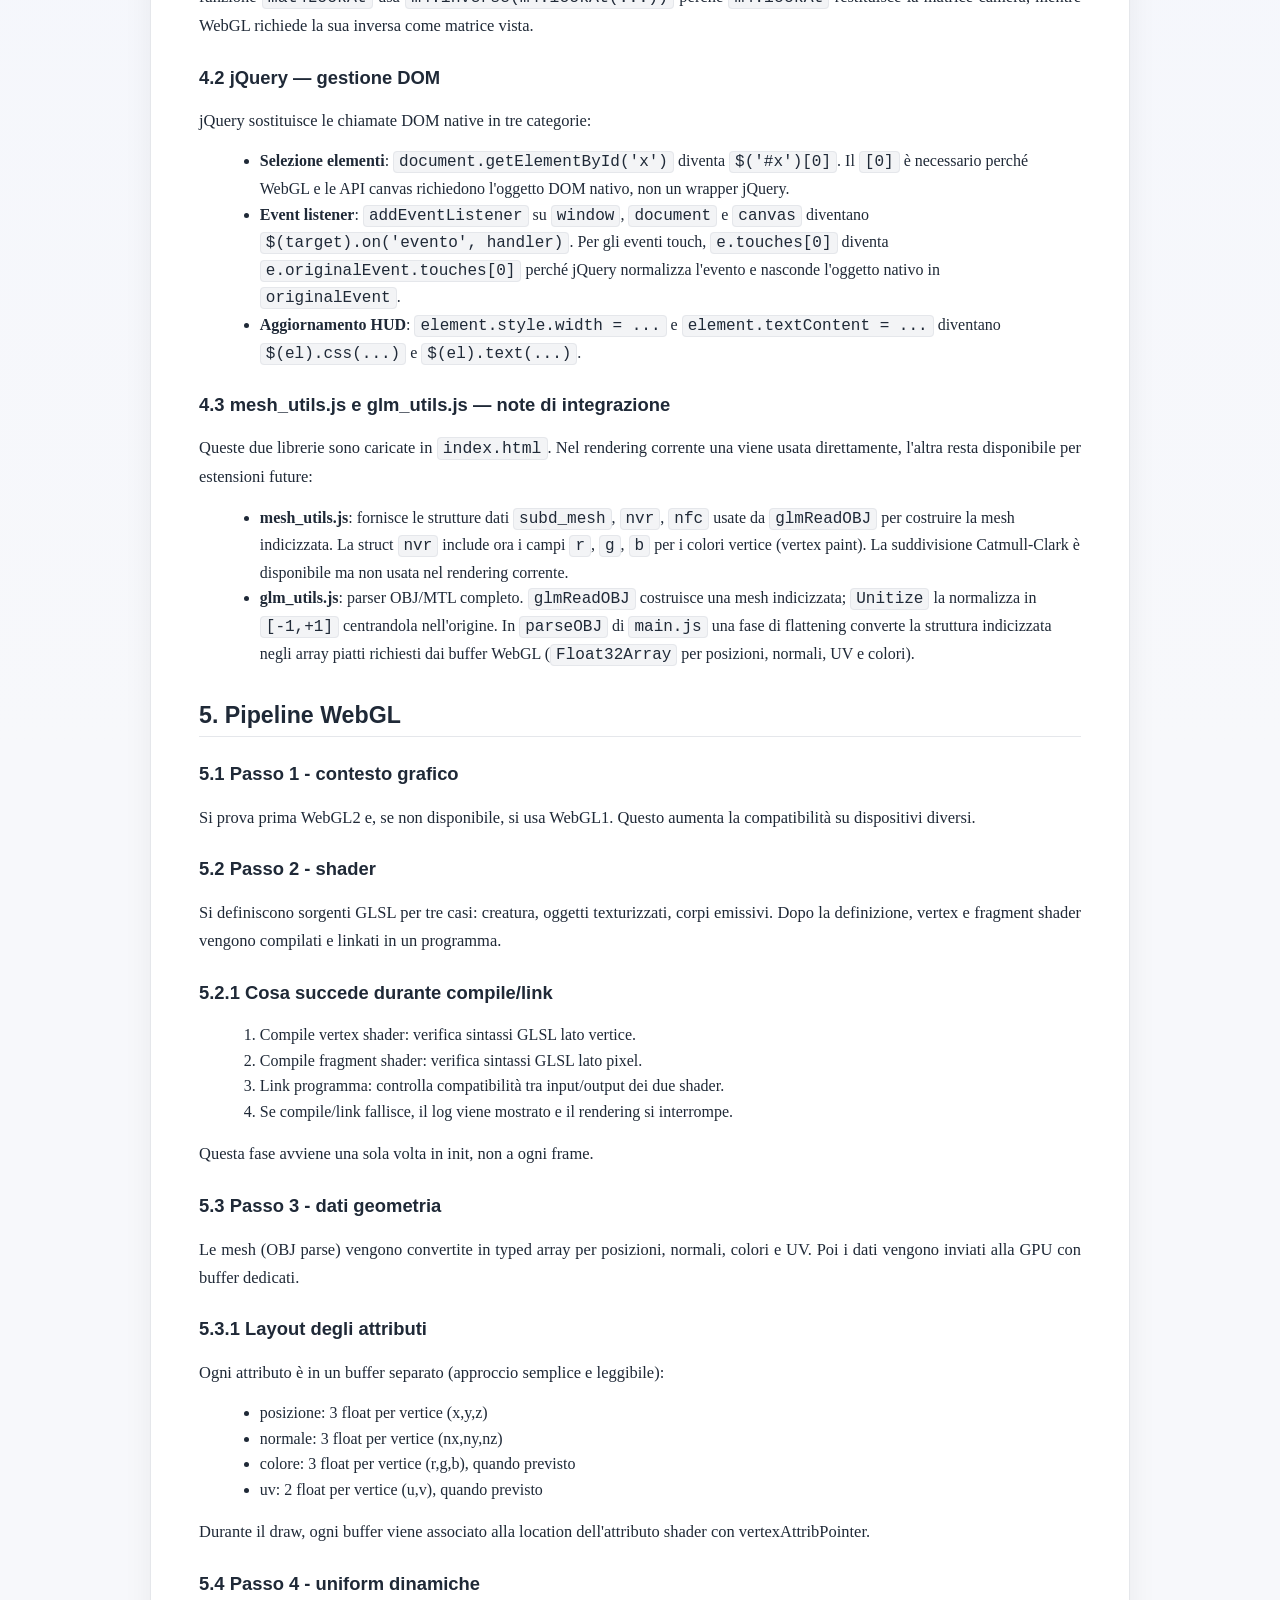
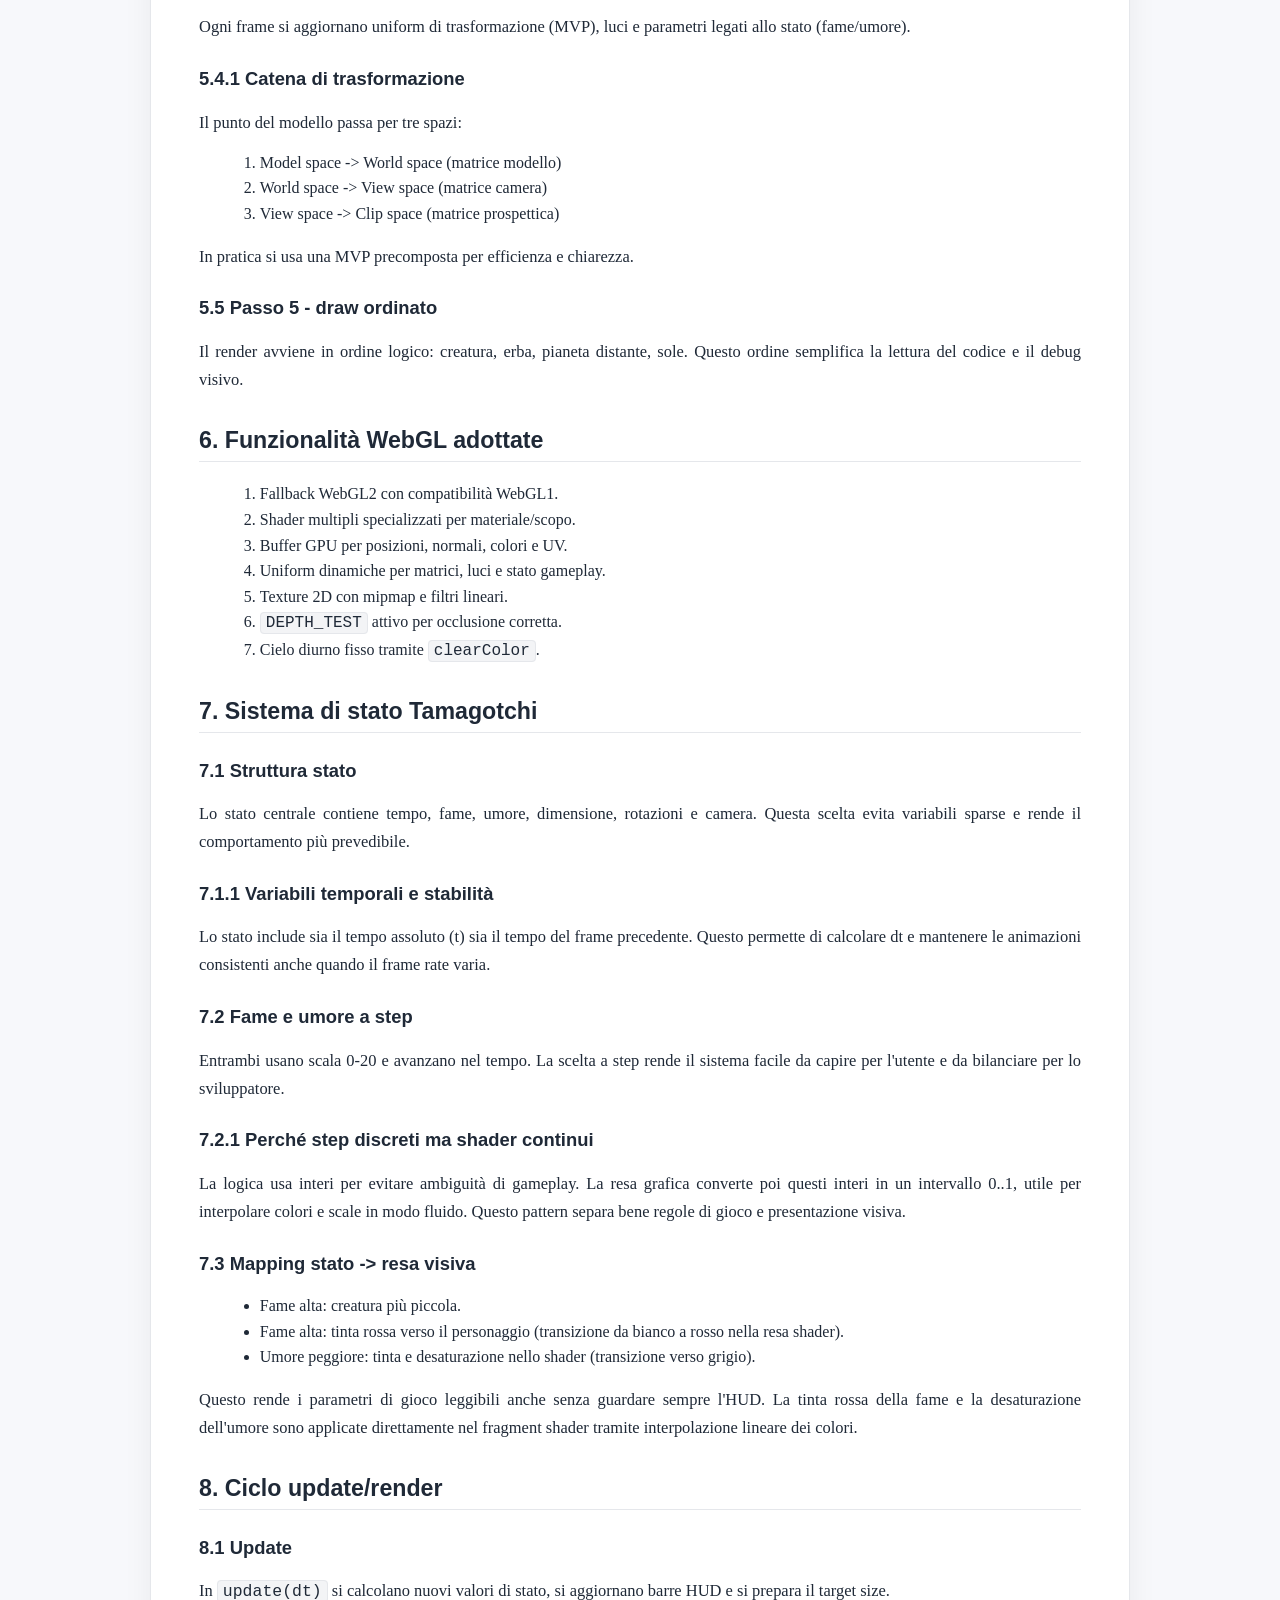
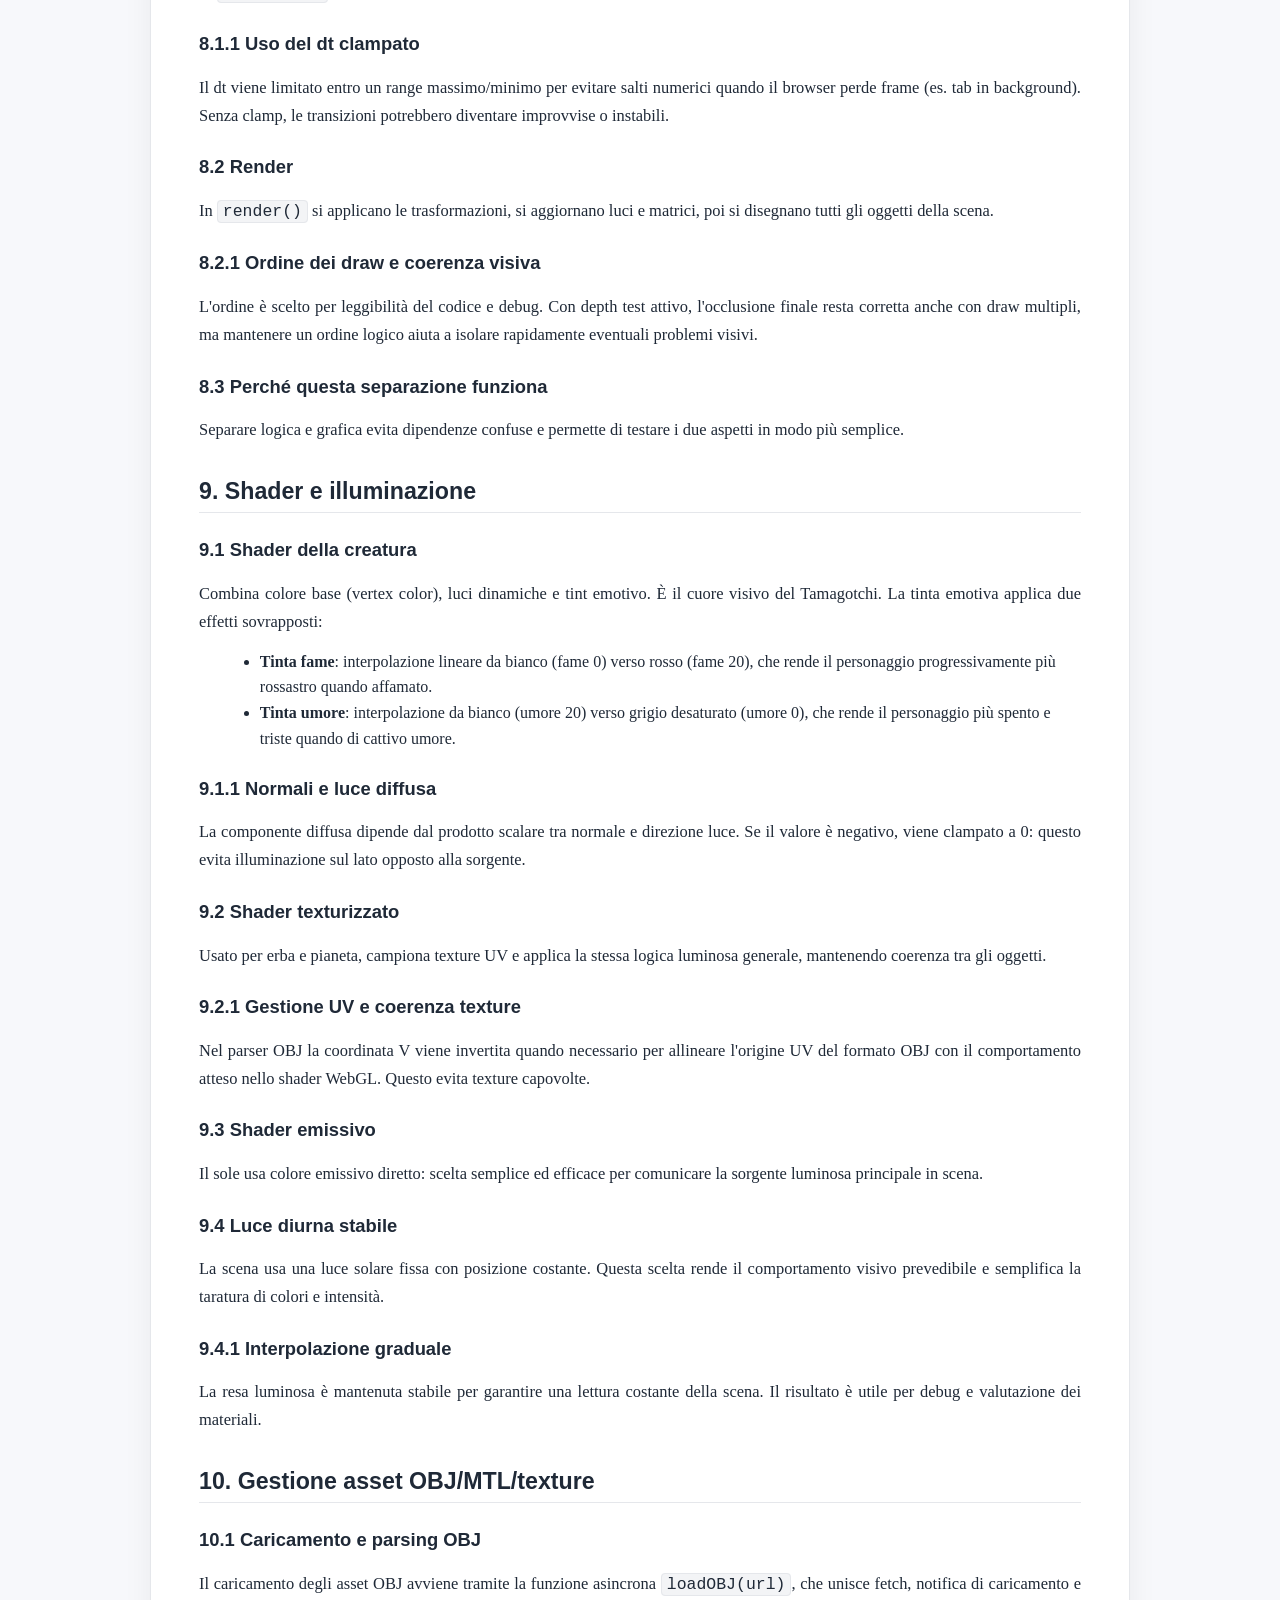
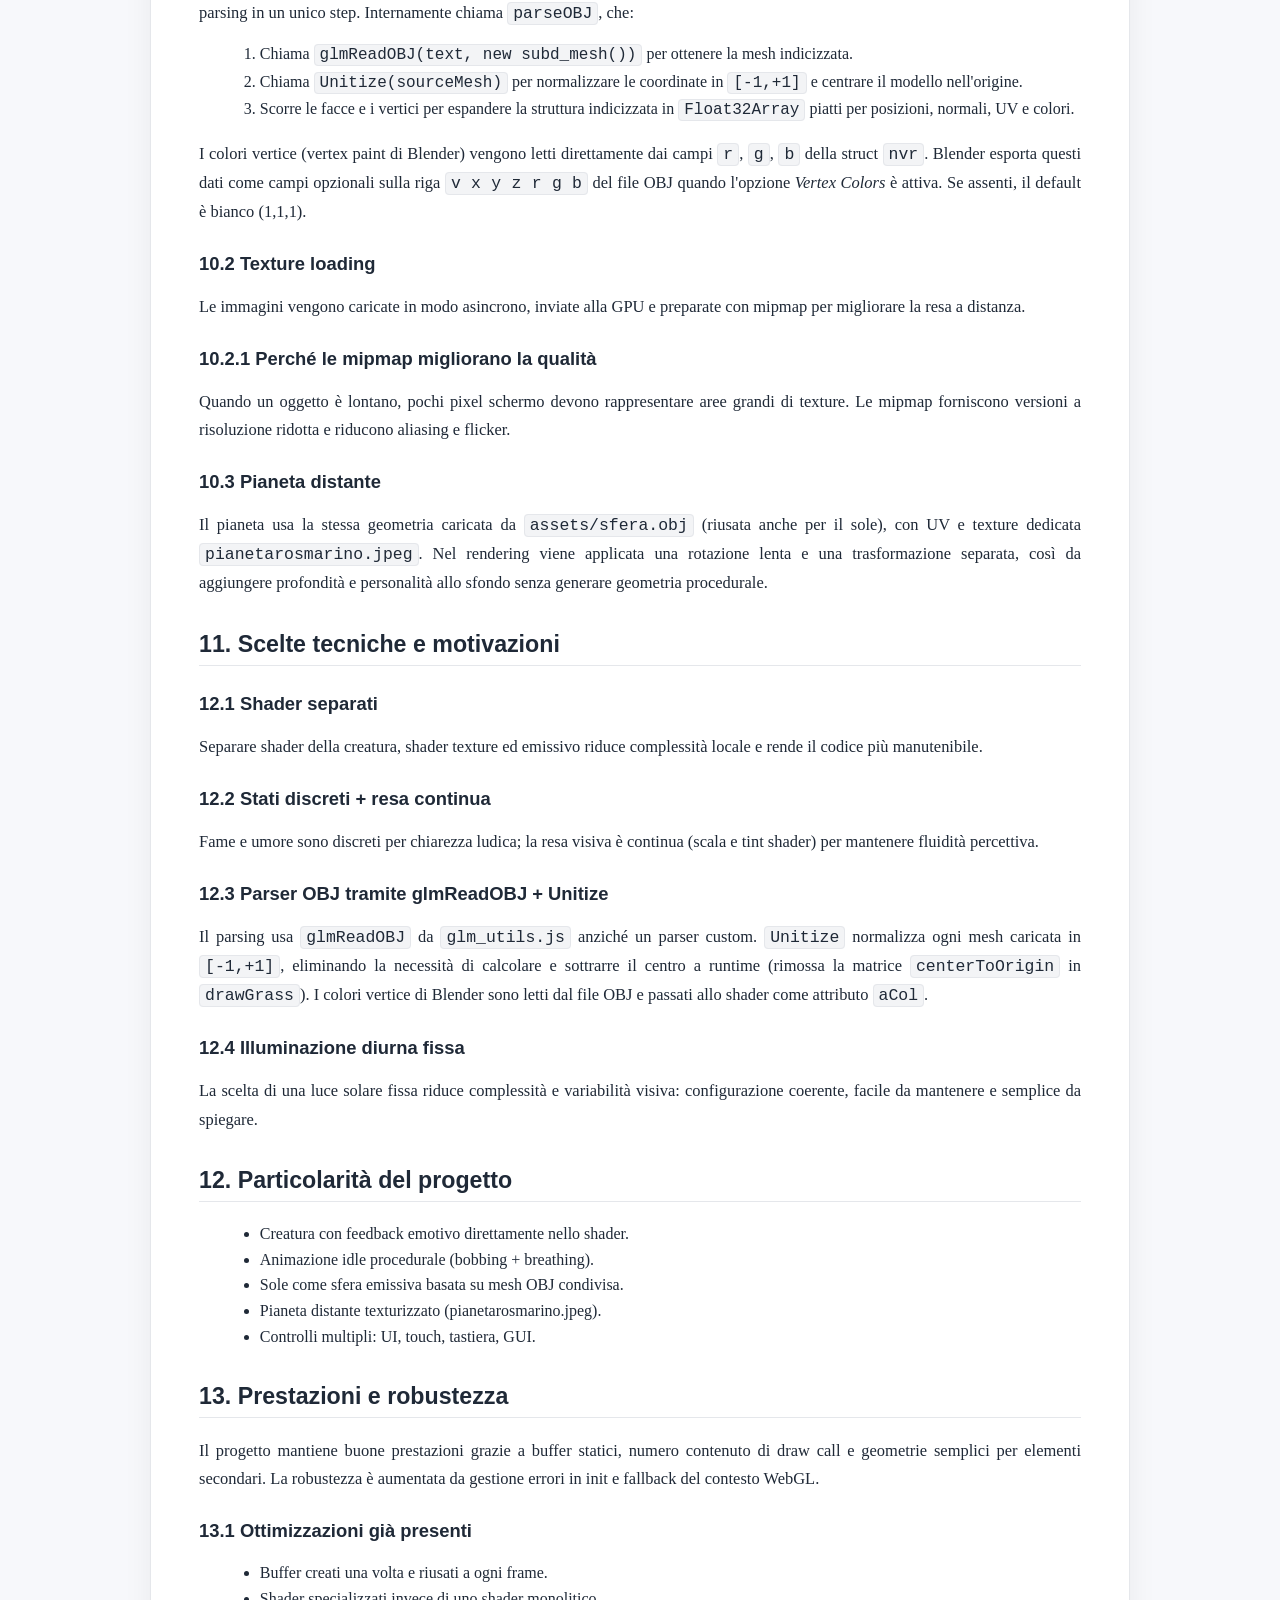
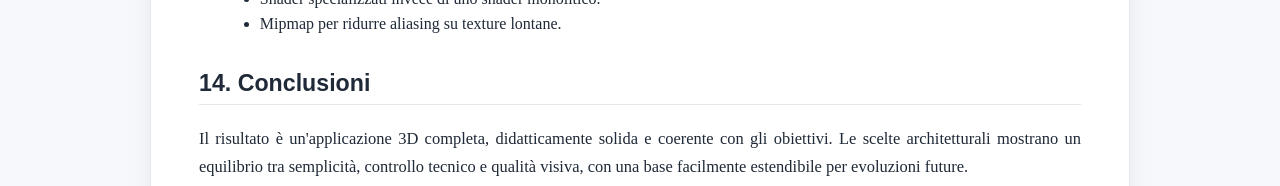
==== commit 7425a338: "Update docs.html" ====
--- a/project/docs.html
+++ b/project/docs.html
@@ -35,13 +35,13 @@
 </ul>
 </li>
 <li>Pipeline WebGL</li>
-<li>Funzionalita WebGL adottate</li>
+<li>Funzionalità WebGL adottate</li>
 <li>Sistema di stato Tamagotchi</li>
 <li>Ciclo update/render</li>
 <li>Shader e illuminazione</li>
 <li>Gestione asset OBJ/MTL/texture</li>
 <li>Scelte tecniche e motivazioni</li>
-<li>Particolarita del progetto</li>
+<li>Particolarità del progetto</li>
 <li>Prestazioni e robustezza</li>
 <li>Conclusioni</li>
 </ol>
@@ -49,10 +49,10 @@
 <hr>
 
 <h2>1. Introduzione e obiettivi</h2>
-<p>Il progetto realizza un Tamagotchi 3D direttamente nel browser, senza usare motori grafici ad alto livello. L'obiettivo principale e combinare una simulazione interattiva (fame, umore, crescita) con una pipeline grafica completa basata su WebGL puro.</p>
+<p>Il progetto realizza un Tamagotchi 3D direttamente nel browser, senza usare motori grafici ad alto livello. L'obiettivo principale è combinare una simulazione interattiva (fame, umore, crescita) con una pipeline grafica completa basata su WebGL puro.</p>
 
 <h2>2. Descrizione dell'applicazione e utilizzo</h2>
-<p>L'app mostra una creatura 3D su un piano erboso. Nel tempo la fame aumenta e l'umore peggiora; l'utente puo intervenire con i pulsanti <em>Nutri</em> e <em>Conforta</em>. Sono presenti anche comandi touch e tastiera per ruotare la scena, e un pannello dat.GUI per controlli avanzati (camera, auto-rotazione, rotazioni manuali).</p>
+<p>L'app mostra una creatura 3D su un piano erboso. Nel tempo la fame aumenta e l'umore peggiora; l'utente può intervenire con i pulsanti <em>Nutri</em> e <em>Conforta</em>. Sono presenti anche comandi touch e tastiera per ruotare la scena, e un pannello dat.GUI per controlli avanzati (camera, auto-rotazione, rotazioni manuali).</p>
 <ul>
 <li>Fame e umore a step discreti da 0 a 20.</li>
 <li>Dimensione della creatura aggiornata in modo continuo dalla fame.</li>
@@ -62,7 +62,7 @@
 </ul>
 
 <h2>3. Architettura del codice</h2>
-<p>L'architettura e organizzata in blocchi funzionali nel file principale:</p>
+<p>L'architettura è organizzata in blocchi funzionali nel file principale:</p>
 <ol>
 <li>Utility matematiche (matrici/vettori).</li>
 <li>Shader GLSL (creatura, texture, emissivo).</li>
@@ -71,7 +71,7 @@
 <li>Stato globale della simulazione.</li>
 <li>Game loop con separazione <code>update()</code> / <code>render()</code>.</li>
 </ol>
-<p>La separazione update-render e una scelta architetturale chiave: migliora leggibilita, facilita debug e riduce gli effetti collaterali tra logica e grafica.</p>
+<p>La separazione update-render è una scelta architetturale chiave: migliora leggibilità, facilita debug e riduce gli effetti collaterali tra logica e grafica.</p>
 
 <h3>3.1 Flusso ad alto livello</h3>
 <ol>
@@ -83,7 +83,7 @@
 </ol>
 
 <h3>3.2 Separazione CPU/GPU (idea chiave)</h3>
-<p>Nel progetto la CPU prepara i dati (stato, matrici, parametri luce), mentre la GPU calcola la resa finale per vertice e per pixel. Questa separazione e fondamentale: la CPU gestisce la logica di gioco, la GPU gestisce il carico numerico del rendering.</p>
+<p>Nel progetto la CPU prepara i dati (stato, matrici, parametri luce), mentre la GPU calcola la resa finale per vertice e per pixel. Questa separazione è fondamentale: la CPU gestisce la logica di gioco, la GPU gestisce il carico numerico del rendering.</p>
 <ul>
 <li>CPU: input utente, update fame/umore, costruzione matrici, set uniform.</li>
 <li>GPU: trasformazioni geometriche (vertex shader), illuminazione e colore finale (fragment shader).</li>
@@ -136,7 +136,7 @@
 
 <h2>5. Pipeline WebGL</h2>
 <h3>5.1 Passo 1 - contesto grafico</h3>
-<p>Si prova prima WebGL2 e, se non disponibile, si usa WebGL1. Questo aumenta la compatibilita su dispositivi diversi.</p>
+<p>Si prova prima WebGL2 e, se non disponibile, si usa WebGL1. Questo aumenta la compatibilità su dispositivi diversi.</p>
 
 <h3>5.2 Passo 2 - shader</h3>
 <p>Si definiscono sorgenti GLSL per tre casi: creatura, oggetti texturizzati, corpi emissivi. Dopo la definizione, vertex e fragment shader vengono compilati e linkati in un programma.</p>
@@ -145,7 +145,7 @@
 <ol>
 <li>Compile vertex shader: verifica sintassi GLSL lato vertice.</li>
 <li>Compile fragment shader: verifica sintassi GLSL lato pixel.</li>
-<li>Link programma: controlla compatibilita tra input/output dei due shader.</li>
+<li>Link programma: controlla compatibilità tra input/output dei due shader.</li>
 <li>Se compile/link fallisce, il log viene mostrato e il rendering si interrompe.</li>
 </ol>
 <p>Questa fase avviene una sola volta in init, non a ogni frame.</p>
@@ -154,7 +154,7 @@
 <p>Le mesh (OBJ parse) vengono convertite in typed array per posizioni, normali, colori e UV. Poi i dati vengono inviati alla GPU con buffer dedicati.</p>
 
 <h3>5.3.1 Layout degli attributi</h3>
-<p>Ogni attributo e in un buffer separato (approccio semplice e leggibile):</p>
+<p>Ogni attributo è in un buffer separato (approccio semplice e leggibile):</p>
 <ul>
 <li>posizione: 3 float per vertice (x,y,z)</li>
 <li>normale: 3 float per vertice (nx,ny,nz)</li>
@@ -178,9 +178,9 @@
 <h3>5.5 Passo 5 - draw ordinato</h3>
 <p>Il render avviene in ordine logico: creatura, erba, pianeta distante, sole. Questo ordine semplifica la lettura del codice e il debug visivo.</p>
 
-<h2>6. Funzionalita WebGL adottate</h2>
-<ol>
-<li>Fallback WebGL2 con compatibilita WebGL1.</li>
+<h2>6. Funzionalità WebGL adottate</h2>
+<ol>
+<li>Fallback WebGL2 con compatibilità WebGL1.</li>
 <li>Shader multipli specializzati per materiale/scopo.</li>
 <li>Buffer GPU per posizioni, normali, colori e UV.</li>
 <li>Uniform dinamiche per matrici, luci e stato gameplay.</li>
@@ -191,20 +191,20 @@
 
 <h2>7. Sistema di stato Tamagotchi</h2>
 <h3>7.1 Struttura stato</h3>
-<p>Lo stato centrale contiene tempo, fame, umore, dimensione, rotazioni e camera. Questa scelta evita variabili sparse e rende il comportamento piu prevedibile.</p>
-
-<h3>7.1.1 Variabili temporali e stabilita</h3>
+<p>Lo stato centrale contiene tempo, fame, umore, dimensione, rotazioni e camera. Questa scelta evita variabili sparse e rende il comportamento più prevedibile.</p>
+
+<h3>7.1.1 Variabili temporali e stabilità</h3>
 <p>Lo stato include sia il tempo assoluto (t) sia il tempo del frame precedente. Questo permette di calcolare dt e mantenere le animazioni consistenti anche quando il frame rate varia.</p>
 
 <h3>7.2 Fame e umore a step</h3>
 <p>Entrambi usano scala 0-20 e avanzano nel tempo. La scelta a step rende il sistema facile da capire per l'utente e da bilanciare per lo sviluppatore.</p>
 
-<h3>7.2.1 Perche step discreti ma shader continui</h3>
-<p>La logica usa interi per evitare ambiguita di gameplay. La resa grafica converte poi questi interi in un intervallo 0..1, utile per interpolare colori e scale in modo fluido. Questo pattern separa bene regole di gioco e presentazione visiva.</p>
+<h3>7.2.1 Perché step discreti ma shader continui</h3>
+<p>La logica usa interi per evitare ambiguità di gameplay. La resa grafica converte poi questi interi in un intervallo 0..1, utile per interpolare colori e scale in modo fluido. Questo pattern separa bene regole di gioco e presentazione visiva.</p>
 
 <h3>7.3 Mapping stato -> resa visiva</h3>
 <ul>
-<li>Fame alta: creatura piu piccola.</li>
+<li>Fame alta: creatura più piccola.</li>
 <li>Fame alta: tinta rossa verso il personaggio (transizione da bianco a rosso nella resa shader).</li>
 <li>Umore peggiore: tinta e desaturazione nello shader (transizione verso grigio).</li>
 </ul>
@@ -221,21 +221,21 @@
 <p>In <code>render()</code> si applicano le trasformazioni, si aggiornano luci e matrici, poi si disegnano tutti gli oggetti della scena.</p>
 
 <h3>8.2.1 Ordine dei draw e coerenza visiva</h3>
-<p>L'ordine e scelto per leggibilita del codice e debug. Con depth test attivo, l'occlusione finale resta corretta anche con draw multipli, ma mantenere un ordine logico aiuta a isolare rapidamente eventuali problemi visivi.</p>
-
-<h3>8.3 Perche questa separazione funziona</h3>
-<p>Separare logica e grafica evita dipendenze confuse e permette di testare i due aspetti in modo piu semplice.</p>
+<p>L'ordine è scelto per leggibilità del codice e debug. Con depth test attivo, l'occlusione finale resta corretta anche con draw multipli, ma mantenere un ordine logico aiuta a isolare rapidamente eventuali problemi visivi.</p>
+
+<h3>8.3 Perché questa separazione funziona</h3>
+<p>Separare logica e grafica evita dipendenze confuse e permette di testare i due aspetti in modo più semplice.</p>
 
 <h2>9. Shader e illuminazione</h2>
 <h3>9.1 Shader della creatura</h3>
-<p>Combina colore base (vertex color), luci dinamiche e tint emotivo. E il cuore visivo del Tamagotchi. La tinta emotiva applica due effetti sovrapposti:</p>
-<ul>
-<li><strong>Tinta fame</strong>: interpolazione lineare da bianco (fame 0) verso rosso (fame 20), che rende il personaggio progressivamente piu rossastro quando affamato.</li>
-<li><strong>Tinta umore</strong>: interpolazione da bianco (umore 20) verso grigio desaturato (umore 0), che rende il personaggio piu spento e triste quando di cattivo umore.</li>
+<p>Combina colore base (vertex color), luci dinamiche e tint emotivo. È il cuore visivo del Tamagotchi. La tinta emotiva applica due effetti sovrapposti:</p>
+<ul>
+<li><strong>Tinta fame</strong>: interpolazione lineare da bianco (fame 0) verso rosso (fame 20), che rende il personaggio progressivamente più rossastro quando affamato.</li>
+<li><strong>Tinta umore</strong>: interpolazione da bianco (umore 20) verso grigio desaturato (umore 0), che rende il personaggio più spento e triste quando di cattivo umore.</li>
 </ul>
 
 <h3>9.1.1 Normali e luce diffusa</h3>
-<p>La componente diffusa dipende dal prodotto scalare tra normale e direzione luce. Se il valore e negativo, viene clampato a 0: questo evita illuminazione sul lato opposto alla sorgente.</p>
+<p>La componente diffusa dipende dal prodotto scalare tra normale e direzione luce. Se il valore è negativo, viene clampato a 0: questo evita illuminazione sul lato opposto alla sorgente.</p>
 
 <h3>9.2 Shader texturizzato</h3>
 <p>Usato per erba e pianeta, campiona texture UV e applica la stessa logica luminosa generale, mantenendo coerenza tra gli oggetti.</p>
@@ -244,13 +244,13 @@
 <p>Nel parser OBJ la coordinata V viene invertita quando necessario per allineare l'origine UV del formato OBJ con il comportamento atteso nello shader WebGL. Questo evita texture capovolte.</p>
 
 <h3>9.3 Shader emissivo</h3>
-<p>Il sole usa colore emissivo diretto: scelta semplice e efficace per comunicare la sorgente luminosa principale in scena.</p>
+<p>Il sole usa colore emissivo diretto: scelta semplice ed efficace per comunicare la sorgente luminosa principale in scena.</p>
 
 <h3>9.4 Luce diurna stabile</h3>
-<p>La scena usa una luce solare fissa con posizione costante. Questa scelta rende il comportamento visivo prevedibile e semplifica la taratura di colori e intensita.</p>
+<p>La scena usa una luce solare fissa con posizione costante. Questa scelta rende il comportamento visivo prevedibile e semplifica la taratura di colori e intensità.</p>
 
 <h3>9.4.1 Interpolazione graduale</h3>
-<p>La resa luminosa e mantenuta stabile per garantire una lettura costante della scena. Il risultato e utile per debug e valutazione dei materiali.</p>
+<p>La resa luminosa è mantenuta stabile per garantire una lettura costante della scena. Il risultato è utile per debug e valutazione dei materiali.</p>
 
 <h2>10. Gestione asset OBJ/MTL/texture</h2>
 <h3>10.1 Caricamento e parsing OBJ</h3>
@@ -265,23 +265,23 @@
 <h3>10.2 Texture loading</h3>
 <p>Le immagini vengono caricate in modo asincrono, inviate alla GPU e preparate con mipmap per migliorare la resa a distanza.</p>
 
-<h3>10.2.1 Perche le mipmap migliorano la qualita</h3>
-<p>Quando un oggetto e lontano, pochi pixel schermo devono rappresentare aree grandi di texture. Le mipmap forniscono versioni a risoluzione ridotta e riducono aliasing e flicker.</p>
+<h3>10.2.1 Perché le mipmap migliorano la qualità</h3>
+<p>Quando un oggetto è lontano, pochi pixel schermo devono rappresentare aree grandi di texture. Le mipmap forniscono versioni a risoluzione ridotta e riducono aliasing e flicker.</p>
 
 <h3>10.3 Pianeta distante</h3>
-<p>Il pianeta usa la stessa geometria caricata da <code>assets/sfera.obj</code> (riusata anche per il sole), con UV e texture dedicata <code>pianetarosmarino.jpeg</code>. Nel rendering viene applicata una rotazione lenta e una trasformazione separata, cosi da aggiungere profondita e personalita allo sfondo senza generare geometria procedurale.</p>
+<p>Il pianeta usa la stessa geometria caricata da <code>assets/sfera.obj</code> (riusata anche per il sole), con UV e texture dedicata <code>pianetarosmarino.jpeg</code>. Nel rendering viene applicata una rotazione lenta e una trasformazione separata, così da aggiungere profondità e personalità allo sfondo senza generare geometria procedurale.</p>
 
 <h2>11. Scelte tecniche e motivazioni</h2>
 <h3>12.1 Shader separati</h3>
-<p>Separare shader della creatura, shader texture ed emissivo riduce complessita locale e rende il codice piu manutenibile.</p>
+<p>Separare shader della creatura, shader texture ed emissivo riduce complessità locale e rende il codice più manutenibile.</p>
 <h3>12.2 Stati discreti + resa continua</h3>
-<p>Fame e umore sono discreti per chiarezza ludica; la resa visiva e continua (scala e tint shader) per mantenere fluidita percettiva.</p>
+<p>Fame e umore sono discreti per chiarezza ludica; la resa visiva è continua (scala e tint shader) per mantenere fluidità percettiva.</p>
 <h3>12.3 Parser OBJ tramite glmReadOBJ + Unitize</h3>
 <p>Il parsing usa <code>glmReadOBJ</code> da <code>glm_utils.js</code> anziché un parser custom. <code>Unitize</code> normalizza ogni mesh caricata in <code>[-1,+1]</code>, eliminando la necessità di calcolare e sottrarre il centro a runtime (rimossa la matrice <code>centerToOrigin</code> in <code>drawGrass</code>). I colori vertice di Blender sono letti dal file OBJ e passati allo shader come attributo <code>aCol</code>.</p>
 <h3>12.4 Illuminazione diurna fissa</h3>
-<p>La scelta di una luce solare fissa riduce complessita e variabilita visiva: configurazione coerente, facile da mantenere e semplice da spiegare.</p>
-
-<h2>12. Particolarita del progetto</h2>
+<p>La scelta di una luce solare fissa riduce complessità e variabilità visiva: configurazione coerente, facile da mantenere e semplice da spiegare.</p>
+
+<h2>12. Particolarità del progetto</h2>
 <ul>
 <li>Creatura con feedback emotivo direttamente nello shader.</li>
 <li>Animazione idle procedurale (bobbing + breathing).</li>
@@ -291,9 +291,9 @@
 </ul>
 
 <h2>13. Prestazioni e robustezza</h2>
-<p>Il progetto mantiene buone prestazioni grazie a buffer statici, numero contenuto di draw call e geometrie semplici per elementi secondari. La robustezza e aumentata da gestione errori in init e fallback del contesto WebGL.</p>
-
-<h3>13.1 Ottimizzazioni gia presenti</h3>
+<p>Il progetto mantiene buone prestazioni grazie a buffer statici, numero contenuto di draw call e geometrie semplici per elementi secondari. La robustezza è aumentata da gestione errori in init e fallback del contesto WebGL.</p>
+
+<h3>13.1 Ottimizzazioni già presenti</h3>
 <ul>
 <li>Buffer creati una volta e riusati a ogni frame.</li>
 <li>Shader specializzati invece di uno shader monolitico.</li>
@@ -301,7 +301,7 @@
 </ul>
 
 <h2>14. Conclusioni</h2>
-<p>Il risultato e un'applicazione 3D completa, didatticamente solida e coerente con gli obiettivi. Le scelte architetturali mostrano un equilibrio tra semplicita, controllo tecnico e qualita visiva, con una base facilmente estendibile per evoluzioni future.</p>
+<p>Il risultato è un'applicazione 3D completa, didatticamente solida e coerente con gli obiettivi. Le scelte architetturali mostrano un equilibrio tra semplicità, controllo tecnico e qualità visiva, con una base facilmente estendibile per evoluzioni future.</p>
 </main>
 </body>
 </html>
